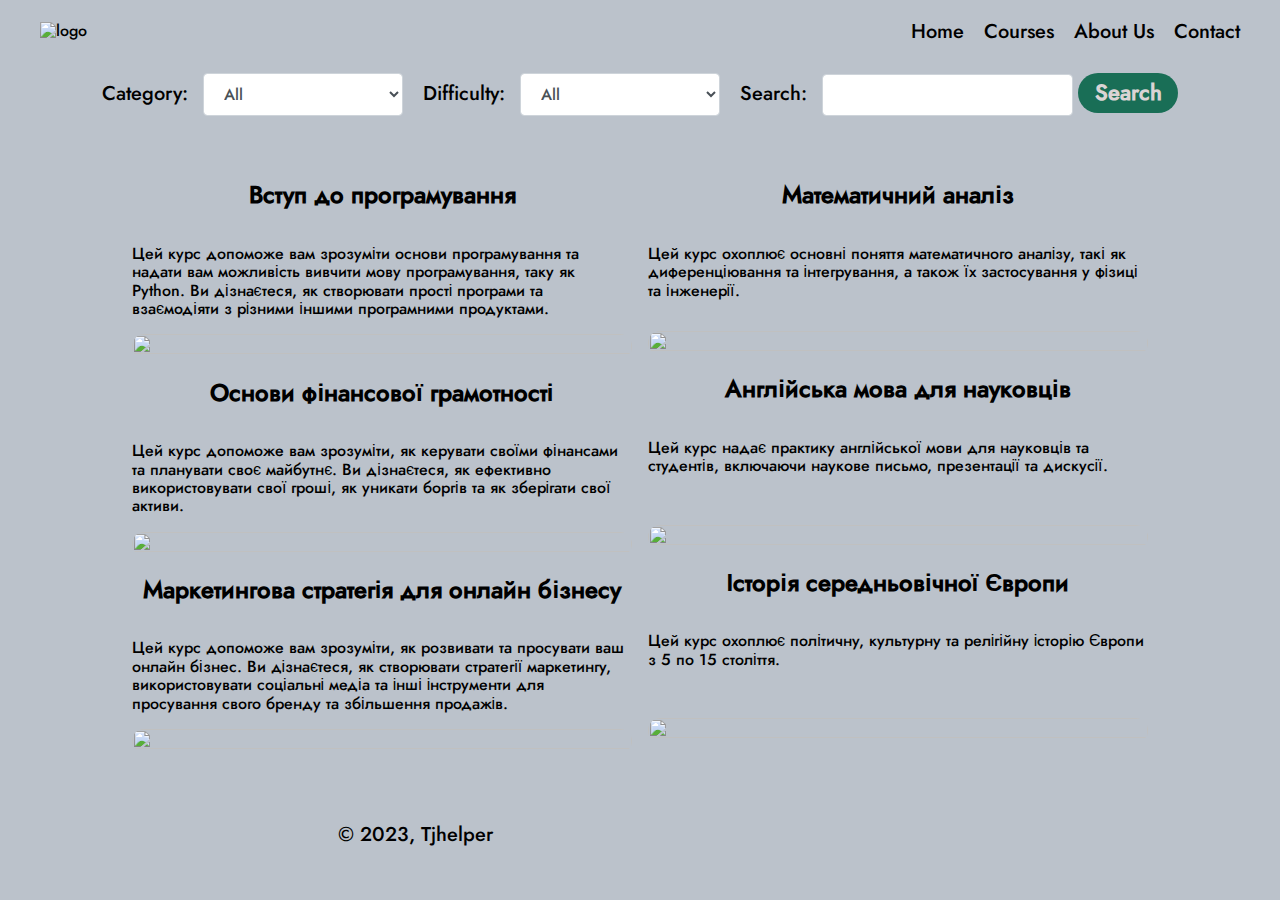
==== app/catalog.html @ d2eb564d "first commit" ====
<!DOCTYPE html>
<html lang="en" class="page">

<head>
  <meta charset="UTF-8">
  <meta name="viewport" content="width=device-width, initial-scale=1.0">
  <link rel="shortcut icon" href="favicon.ico" type="image/x-icon">
  <meta http-equiv="X-UA-Compatible" content="ie=edge">
  <meta name="theme-color" content="#111111">
  <title>EduSite</title>
  <link rel="stylesheet" href="css/vendor.css">
  <link rel="stylesheet" href="css/main.css">
  <script defer src="js/main.js"></script>
</head>

<body class="page__body">
  <div class="site-container">
    <header class="header">
  <div class="container header__container">
      <div class="header__logo">
          <img src="../img/logo.png" alt="logo">
      </div>
      <nav class="nav header__nav">
        <ul class="nav__list">
          <li class="nav__item">
            <a href="index.html" class="main-link nav__link">Home</a>
          </li>
          <li class="nav__item">
            <a href="catalog.html" class="main-link nav__link">Courses</a>
          </li>
          <li class="nav__item">
            <a href="index.html#about" class="main-link nav__link">About Us</a>
          </li>
          <li class="nav__item">
            <a href="#contact" class="main-link nav__link">Contact</a>
          </li>
        </ul>
        <ul class="menu--active" data-menu>
          <li class="nav__item">
            <a href="index.html" class="main-link nav__link">Home</a>
          </li>
          <li class="nav__item">
            <a href="catalog.html" class="main-link nav__link">Courses</a>
          </li>
          <li class="nav__item">
            <a href="index.html#about" class="main-link nav__link">About Us</a>
          </li>
          <li class="nav__item">
            <a href="#contact" class="main-link nav__link">Contact</a>
          </li>
        </ul>
        <button class="burger" aria-label="Открыть меню" aria-expanded="false"  data-burger>
          <span class="burger__line"></span>
        </button>
      </nav>
  </div>
</header>

    <main class="main">
      <section class="courses">
    <div class="container courses__container">
        <div class="courses-filters">
            <div class="filter">
                <label for="category">Category:</label>
                <select id="category" name="category">
                  <option value="all">All</option>
                  <option value="Program">Program</option>
                  <option value="Math">Mathematics</option>
                  <option value="History">History</option>
                  <option value="Finance">Finance</option>
                  <option value="Engl">English</option>
                </select>
              </div>
              <div class="filter">
                <label for="difficulty">Difficulty:</label>
                <select id="difficulty" name="difficulty">
                  <option value="all">All</option>
                  <option value="Beginner">Beginner</option>
                  <option value="Intermediate">Intermediate</option>
                  <option value="Advanced">Advanced</option>
                </select>
              </div>
              <div class="filter">
                <label for="search">Search:</label>
                <input type="text" id="search" name="search">
                <button id="searchBtn" class="btn-reset filter__btn" type="submit">Search</button>
              </div>
        </div>
        <div class="courses__item">
            <ul id="courses__item-list">
            </ul>
          </div>

    </div>
</section>
    </main>
    <footer id="contact" class="footer">
  <div class="container footer__container">
    <div class="footer__content">
      <p class="footer__text">© 2023, Tjhelper</p>
    </div>
    <div class="footer__social">
      <ul class="footer__social-icon icon-content">
        <li class="icon-content__item">
          <a href="#" class="icon-content__item-link icon-content__item-link--fb"></a>
        </li>
        <li class="icon-content__item">
          <a href="#" class="icon-content__item-link icon-content__item-link--vb"></a>
        </li>
        <li class="icon-content__item">
          <a href="#" class="icon-content__item-link icon-content__item-link--tl"></a>
        </li>
      </ul>
    </div>
  </div>
</footer>

  </div>
</body>

</html>
---- app/css/main.css ----
@charset "UTF-8";
:root {
  --font-family: "Jost", sans-serif;
  --content-width: 1170px;
  --container-offset: 15px;
  --container-width: calc(var(--content-width) + (var(--container-offset) * 2));
  --light-color: #dad4d4;
  --color-green: #196e56;
}

/* stylelint-disable */ /* stylelint-disable */ /* stylelint-disable */
.custom-checkbox__field:checked + .custom-checkbox__content::after {
  opacity: 1;
}

.custom-checkbox__field:focus + .custom-checkbox__content::before {
  outline: 2px solid #f00;
  outline-offset: 2px;
}

.custom-checkbox__field:disabled + .custom-checkbox__content {
  opacity: 0.4;
  pointer-events: none;
}

/* stylelint-disable */ /* stylelint-disable */ /* stylelint-disable value-keyword-case */
@font-face {
  font-family: "Jost";
  src: url("../fonts/Jost-Bold.woff2") format("woff2");
  font-weight: 400;
  font-display: swap;
  font-style: normal;
}
@font-face {
  font-family: "Jost";
  src: url("../fonts/Jost-Medium.woff2") format("woff2");
  font-weight: 400;
  font-display: swap;
  font-style: normal;
}
html {
  -webkit-box-sizing: border-box;
  box-sizing: border-box;
}

*,
*::before,
*::after {
  -webkit-box-sizing: inherit;
  box-sizing: inherit;
}

.page {
  height: 100%;
  font-family: var(--font-family, sans-serif);
  -webkit-text-size-adjust: 100%;
}

.page__body {
  margin: 0;
  padding: 0;
  font-size: 16px;
  background-color: #BBC2CB;
}

img {
  height: auto;
  max-width: 100%;
  -o-object-fit: cover;
  object-fit: cover;
}

ul {
  list-style: none;
  margin: 0;
  padding: 0;
}

a {
  text-decoration: none;
  color: inherit;
}

.site-container {
  overflow: hidden;
}

.is-hidden {
  display: none !important; /* stylelint-disable-line declaration-no-important */
}

.btn-reset {
  border: none;
  padding: 0;
  background-color: transparent;
  cursor: pointer;
}

.list-reset {
  list-style: none;
  margin: 0;
  padding: 0;
}

.input-reset {
  -webkit-appearance: none;
  -moz-appearance: none;
  appearance: none;
  border: none;
  border-radius: 0;
  background-color: #fff;
}
.input-reset::-webkit-search-decoration, .input-reset::-webkit-search-cancel-button, .input-reset::-webkit-search-results-button, .input-reset::-webkit-search-results-decoration {
  display: none;
}

.visually-hidden {
  position: absolute;
  overflow: hidden;
  margin: -1px;
  border: 0;
  padding: 0;
  width: 1px;
  height: 1px;
  clip: rect(0 0 0 0);
}

.container {
  margin: 0 auto;
  padding: 0 40px;
  max-width: 1400px;
}

.js-focus-visible :focus:not(.focus-visible) {
  outline: none;
}

.centered {
  text-align: center;
}

.dis-scroll {
  position: fixed;
  left: 0;
  top: 0;
  overflow: hidden;
  width: 100%;
  height: 100vh;
  -ms-scroll-chaining: none;
  overscroll-behavior: none;
}

.page--ios .dis-scroll {
  position: relative;
}

.main-link {
  position: relative;
  font-size: 15px;
  color: var(--dark-color);
}
.main-link::before {
  content: "";
  position: absolute;
  left: 0;
  bottom: -5px;
  width: 100%;
  height: 2px;
  background-color: currentColor;
  opacity: 0;
  -webkit-transition: opacity 0.15s;
  -o-transition: opacity 0.15s;
  transition: opacity 0.15s;
}
.main-link--white {
  color: var(--light-color);
}
.main-link:hover::before {
  opacity: 1;
  -webkit-transition: opacity 0.15s;
  -o-transition: opacity 0.15s;
  transition: opacity 0.15s;
}

.header__container {
  display: -webkit-box;
  display: -ms-flexbox;
  display: flex;
  -webkit-box-pack: justify;
  -ms-flex-pack: justify;
  justify-content: space-between;
  -webkit-box-align: center;
  -ms-flex-align: center;
  align-items: center;
  margin-top: 20px;
  margin-bottom: 30px;
}
.header__logo {
  display: block;
}
.header__logo img {
  max-width: 120px;
  max-height: 120px;
}
.header__nav {
  display: -webkit-box;
  display: -ms-flexbox;
  display: flex;
  -webkit-box-pack: justify;
  -ms-flex-pack: justify;
  justify-content: space-between;
}
.header .menu--active {
  display: none;
}
.header .burger {
  --burger-width: 30px;
  --burger-height: 30px;
  --burger-line-height: 2px;
  position: relative;
  border: none;
  padding: 0;
  width: var(--burger-width);
  height: var(--burger-height);
  color: #000;
  background-color: transparent;
  cursor: pointer;
}
.header .burger::before, .header .burger::after {
  content: "";
  position: absolute;
  left: 0;
  width: 100%;
  height: var(--burger-line-height);
  background-color: currentColor;
  -webkit-transition: top 0.3s ease-in-out, -webkit-transform 0.3s ease-in-out;
  transition: top 0.3s ease-in-out, -webkit-transform 0.3s ease-in-out;
  -o-transition: transform 0.3s ease-in-out, top 0.3s ease-in-out;
  transition: transform 0.3s ease-in-out, top 0.3s ease-in-out;
  transition: transform 0.3s ease-in-out, top 0.3s ease-in-out, -webkit-transform 0.3s ease-in-out;
}
.header .burger::before {
  top: 0;
}
.header .burger::after {
  top: calc(100% - var(--burger-line-height));
}
.header .burger__line {
  position: absolute;
  left: 0;
  top: 50%;
  width: 100%;
  height: var(--burger-line-height);
  background-color: currentColor;
  -webkit-transform: translateY(-50%);
  -ms-transform: translateY(-50%);
  transform: translateY(-50%);
  -webkit-transition: -webkit-transform 0.3s ease-in-out;
  transition: -webkit-transform 0.3s ease-in-out;
  -o-transition: transform 0.3s ease-in-out;
  transition: transform 0.3s ease-in-out;
  transition: transform 0.3s ease-in-out, -webkit-transform 0.3s ease-in-out;
}
.header .burger--active::before {
  top: 50%;
  -webkit-transform: rotate(45deg);
  -ms-transform: rotate(45deg);
  transform: rotate(45deg);
  -webkit-transition: top 0.3s ease-in-out, -webkit-transform 0.3s ease-in-out;
  transition: top 0.3s ease-in-out, -webkit-transform 0.3s ease-in-out;
  -o-transition: transform 0.3s ease-in-out, top 0.3s ease-in-out;
  transition: transform 0.3s ease-in-out, top 0.3s ease-in-out;
  transition: transform 0.3s ease-in-out, top 0.3s ease-in-out, -webkit-transform 0.3s ease-in-out;
}
.header .burger--active::after {
  top: 50%;
  -webkit-transform: rotate(-45deg);
  -ms-transform: rotate(-45deg);
  transform: rotate(-45deg);
  -webkit-transition: top 0.3s ease-in-out, -webkit-transform 0.3s ease-in-out;
  transition: top 0.3s ease-in-out, -webkit-transform 0.3s ease-in-out;
  -o-transition: transform 0.3s ease-in-out, top 0.3s ease-in-out;
  transition: transform 0.3s ease-in-out, top 0.3s ease-in-out;
  transition: transform 0.3s ease-in-out, top 0.3s ease-in-out, -webkit-transform 0.3s ease-in-out;
}
.header .burger--active .burger__line {
  -webkit-transform: scale(0);
  -ms-transform: scale(0);
  transform: scale(0);
  -webkit-transition: -webkit-transform 0.3s ease-in-out;
  transition: -webkit-transform 0.3s ease-in-out;
  -o-transition: transform 0.3s ease-in-out;
  transition: transform 0.3s ease-in-out;
  transition: transform 0.3s ease-in-out, -webkit-transform 0.3s ease-in-out;
}
.header .burger {
  display: none;
}
@media (max-width: 542px) {
  .header .burger {
    display: block;
  }
}

.nav__list {
  display: -webkit-box;
  display: -ms-flexbox;
  display: flex;
  -webkit-box-pack: justify;
  -ms-flex-pack: justify;
  justify-content: space-between;
  -webkit-box-align: center;
  -ms-flex-align: center;
  align-items: center;
}
@media (max-width: 542px) {
  .nav__list {
    display: none;
  }
}
.nav__item:not(:last-child) {
  margin-right: 20px;
}
.nav__link {
  font-weight: 500;
  font-size: 20px;
}

.hero__container {
  padding-bottom: 50px;
}
.hero__content {
  text-align: center;
}
.hero__descr {
  display: -webkit-box;
  display: -ms-flexbox;
  display: flex;
  -webkit-box-align: center;
  -ms-flex-align: center;
  align-items: center;
  -webkit-box-pack: justify;
  -ms-flex-pack: justify;
  justify-content: space-between;
  padding-bottom: 40px;
}
@media (max-width: 1130px) {
  .hero__descr {
    -webkit-box-orient: vertical;
    -webkit-box-direction: normal;
    -ms-flex-direction: column;
    flex-direction: column;
  }
}
.hero__descr img {
  max-width: 750px;
  max-height: 500px;
  border-radius: 22px;
}
@media (max-width: 788px) {
  .hero__descr img {
    max-width: 100%;
    max-height: 100%;
  }
}
.hero__descr-title {
  font-size: 22px;
  color: var(--color-green);
}
.hero__btn {
  width: 460px;
  height: 90px;
  font-size: 22px;
  font-weight: 700;
  color: var(--light-color);
  background-color: var(--color-green);
  border-radius: 45px;
}
@media (max-width: 542px) {
  .hero__btn {
    width: 100%;
  }
}
.hero__btn:hover {
  color: var(--color-green);
  background-color: var(--light-color);
}

.courses__container {
  display: -webkit-box;
  display: -ms-flexbox;
  display: flex;
  -webkit-box-orient: vertical;
  -webkit-box-direction: normal;
  -ms-flex-direction: column;
  flex-direction: column;
  -webkit-box-align: center;
  -ms-flex-align: center;
  align-items: center;
  padding-bottom: 50px;
}
.courses__item {
  padding-top: 40px;
  -webkit-columns: 2;
  -moz-columns: 2;
  columns: 2;
}
@media (max-width: 788px) {
  .courses__item {
    display: -webkit-box;
    display: -ms-flexbox;
    display: flex;
    -webkit-box-pack: center;
    -ms-flex-pack: center;
    justify-content: center;
  }
}
.courses__item-list {
  text-align: center;
}
.courses__item-list--list {
  display: -webkit-box;
  display: -ms-flexbox;
  display: flex;
  -webkit-box-orient: vertical;
  -webkit-box-direction: normal;
  -ms-flex-direction: column;
  flex-direction: column;
  -webkit-box-align: center;
  -ms-flex-align: center;
  align-items: center;
  max-width: 100%;
}
.courses__item-list--title {
  text-align: center;
  font-size: 24px;
}
.courses__item-list--description {
  max-width: 500px;
  min-height: 70px;
}
.courses__item-list--category {
  display: none;
}
.courses__item-list--difficulty {
  display: none;
}
.courses__item-list--image {
  display: block;
  height: 50%;
  width: 100%;
  border-radius: 24px;
  background-position: center;
  background-size: cover;
  background-repeat: no-repeat;
}

.courses-filters {
  display: -webkit-box;
  display: -ms-flexbox;
  display: flex;
  -webkit-box-align: center;
  -ms-flex-align: center;
  align-items: center;
  gap: 20px;
  /* Стилі для select елементів з фокусом */
}
@media (max-width: 1142px) {
  .courses-filters {
    -webkit-box-orient: vertical;
    -webkit-box-direction: normal;
    -ms-flex-direction: column;
    flex-direction: column;
  }
}
.courses-filters > div {
  margin-bottom: 5px;
}
.courses-filters label {
  display: inline-block;
  font-weight: 500;
  font-size: 20px;
  margin-right: 10px;
  margin-bottom: 10px;
}
.courses-filters select {
  min-width: 200px;
  padding: 0.5rem 2rem 0.5rem 1rem;
  font-size: 1rem;
  line-height: 1.5;
  color: #495057;
  background-color: #fff;
  background-clip: padding-box;
  border: 1px solid #ced4da;
  border-radius: 0.25rem;
  -webkit-transition: border-color 0.15s ease-in-out, -webkit-box-shadow 0.15s ease-in-out;
  transition: border-color 0.15s ease-in-out, -webkit-box-shadow 0.15s ease-in-out;
  -o-transition: border-color 0.15s ease-in-out, box-shadow 0.15s ease-in-out;
  transition: border-color 0.15s ease-in-out, box-shadow 0.15s ease-in-out;
  transition: border-color 0.15s ease-in-out, box-shadow 0.15s ease-in-out, -webkit-box-shadow 0.15s ease-in-out;
}
.courses-filters select:focus {
  border-color: #80bdff;
  -webkit-box-shadow: 0 0 0 0.2rem rgba(0, 123, 255, 0.25);
  box-shadow: 0 0 0 0.2rem rgba(0, 123, 255, 0.25);
}
.courses-filters input {
  min-width: 200px;
  padding: 0.5rem 2rem 0.5rem 1rem;
  font-size: 1rem;
  line-height: 1.5;
  color: #495057;
  background-color: #fff;
  background-clip: padding-box;
  outline: none;
  border: 1px solid #ced4da;
  border-radius: 0.25rem;
  -webkit-transition: border-color 0.15s ease-in-out, -webkit-box-shadow 0.15s ease-in-out;
  transition: border-color 0.15s ease-in-out, -webkit-box-shadow 0.15s ease-in-out;
  -o-transition: border-color 0.15s ease-in-out, box-shadow 0.15s ease-in-out;
  transition: border-color 0.15s ease-in-out, box-shadow 0.15s ease-in-out;
  transition: border-color 0.15s ease-in-out, box-shadow 0.15s ease-in-out, -webkit-box-shadow 0.15s ease-in-out;
}
.courses-filters input:focus {
  border-color: #80bdff;
  -webkit-box-shadow: 0 0 0 0.2rem rgba(0, 123, 255, 0.25);
  box-shadow: 0 0 0 0.2rem rgba(0, 123, 255, 0.25);
}
.courses-filters .filter__btn {
  width: 100px;
  height: 40px;
  font-size: 22px;
  font-weight: 700;
  color: var(--light-color);
  background-color: var(--color-green);
  border-radius: 45px;
}
@media (max-width: 1142px) {
  .courses-filters .filter__btn {
    display: -webkit-box;
    display: -ms-flexbox;
    display: flex;
    -webkit-box-align: center;
    -ms-flex-align: center;
    align-items: center;
    margin-top: 20px;
    width: 70px;
  }
}
.courses-filters .filter__btn:hover {
  color: var(--color-green);
  background-color: var(--light-color);
}

.footer__container {
  display: -webkit-box;
  display: -ms-flexbox;
  display: flex;
  -webkit-box-align: center;
  -ms-flex-align: center;
  align-items: center;
  -webkit-box-pack: space-evenly;
  -ms-flex-pack: space-evenly;
  justify-content: space-evenly;
}
@media (max-width: 542px) {
  .footer__container {
    -webkit-box-orient: vertical;
    -webkit-box-direction: normal;
    -ms-flex-direction: column;
    flex-direction: column;
  }
}
.footer__text {
  font-weight: 500;
  font-size: 20px;
}

.icon-content {
  display: -webkit-box;
  display: -ms-flexbox;
  display: flex;
  -webkit-box-align: center;
  -ms-flex-align: center;
  align-items: center;
}
.icon-content__item-link {
  display: block;
  width: 30px;
  height: 30px;
  margin-right: 20px;
  background-position: center;
  background-size: cover;
  background-repeat: no-repeat;
}
.icon-content__item-link--fb {
  background-image: url("../../img/facebook.png");
}
.icon-content__item-link--vb {
  background-image: url("../../img/whatsapp.png");
}
.icon-content__item-link--tl {
  background-image: url("../../img/telegram.png");
}
/*# sourceMappingURL=main.css.map */
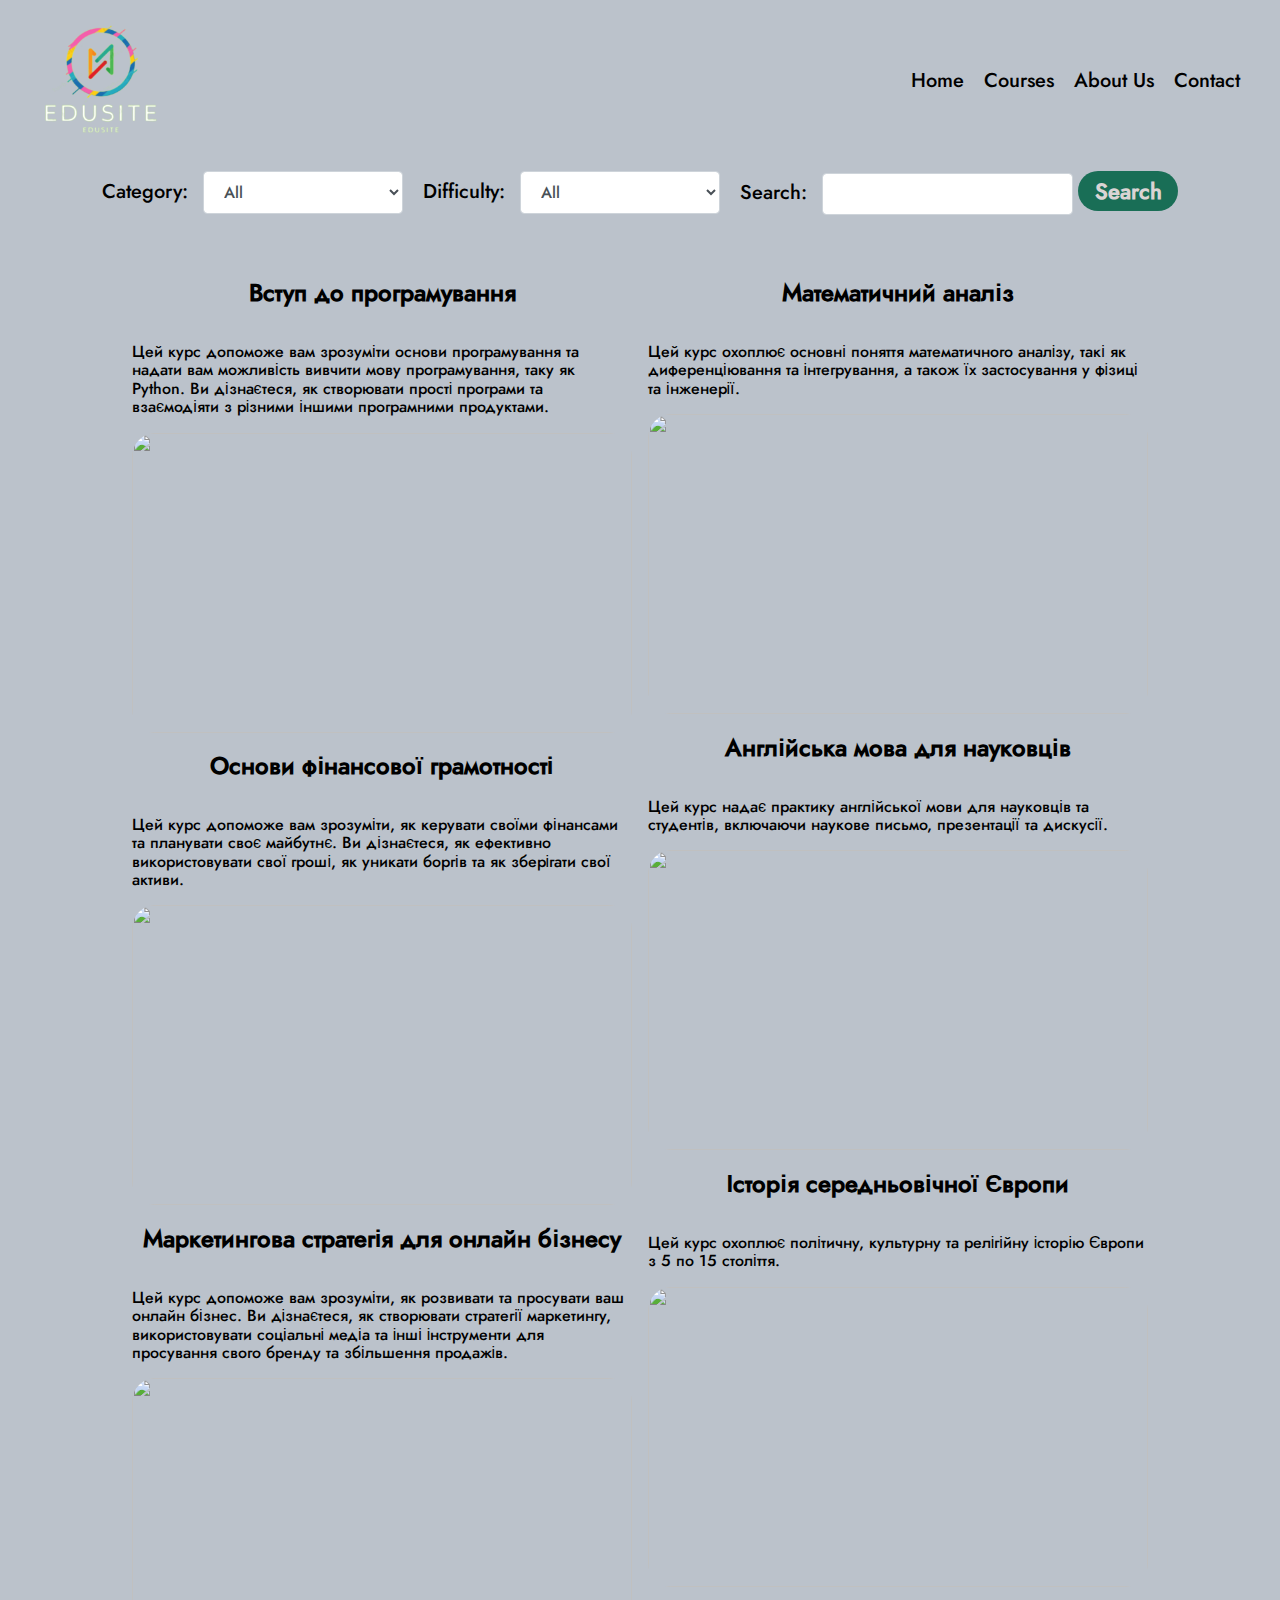
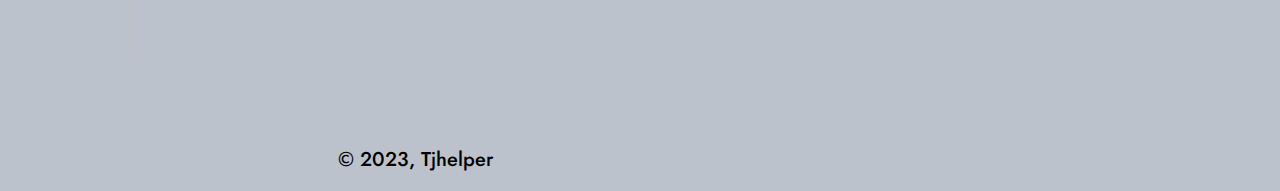
==== commit dda04ac4: "fix image" ====
--- a/app/catalog.html
+++ b/app/catalog.html
@@ -18,7 +18,7 @@
     <header class="header">
   <div class="container header__container">
       <div class="header__logo">
-          <img src="../img/logo.png" alt="logo">
+          <img src="img/logo.png" alt="logo">
       </div>
       <nav class="nav header__nav">
         <ul class="nav__list">
--- a/app/css/main.css
+++ b/app/css/main.css
@@ -429,7 +429,8 @@
   -webkit-box-align: center;
   -ms-flex-align: center;
   align-items: center;
-  max-width: 100%;
+  width: 100%;
+  height: 17%;
 }
 .courses__item-list--title {
   text-align: center;
@@ -437,7 +438,6 @@
 }
 .courses__item-list--description {
   max-width: 500px;
-  min-height: 70px;
 }
 .courses__item-list--category {
   display: none;
@@ -447,8 +447,8 @@
 }
 .courses__item-list--image {
   display: block;
-  height: 50%;
   width: 100%;
+  height: 300px;
   border-radius: 24px;
   background-position: center;
   background-size: cover;
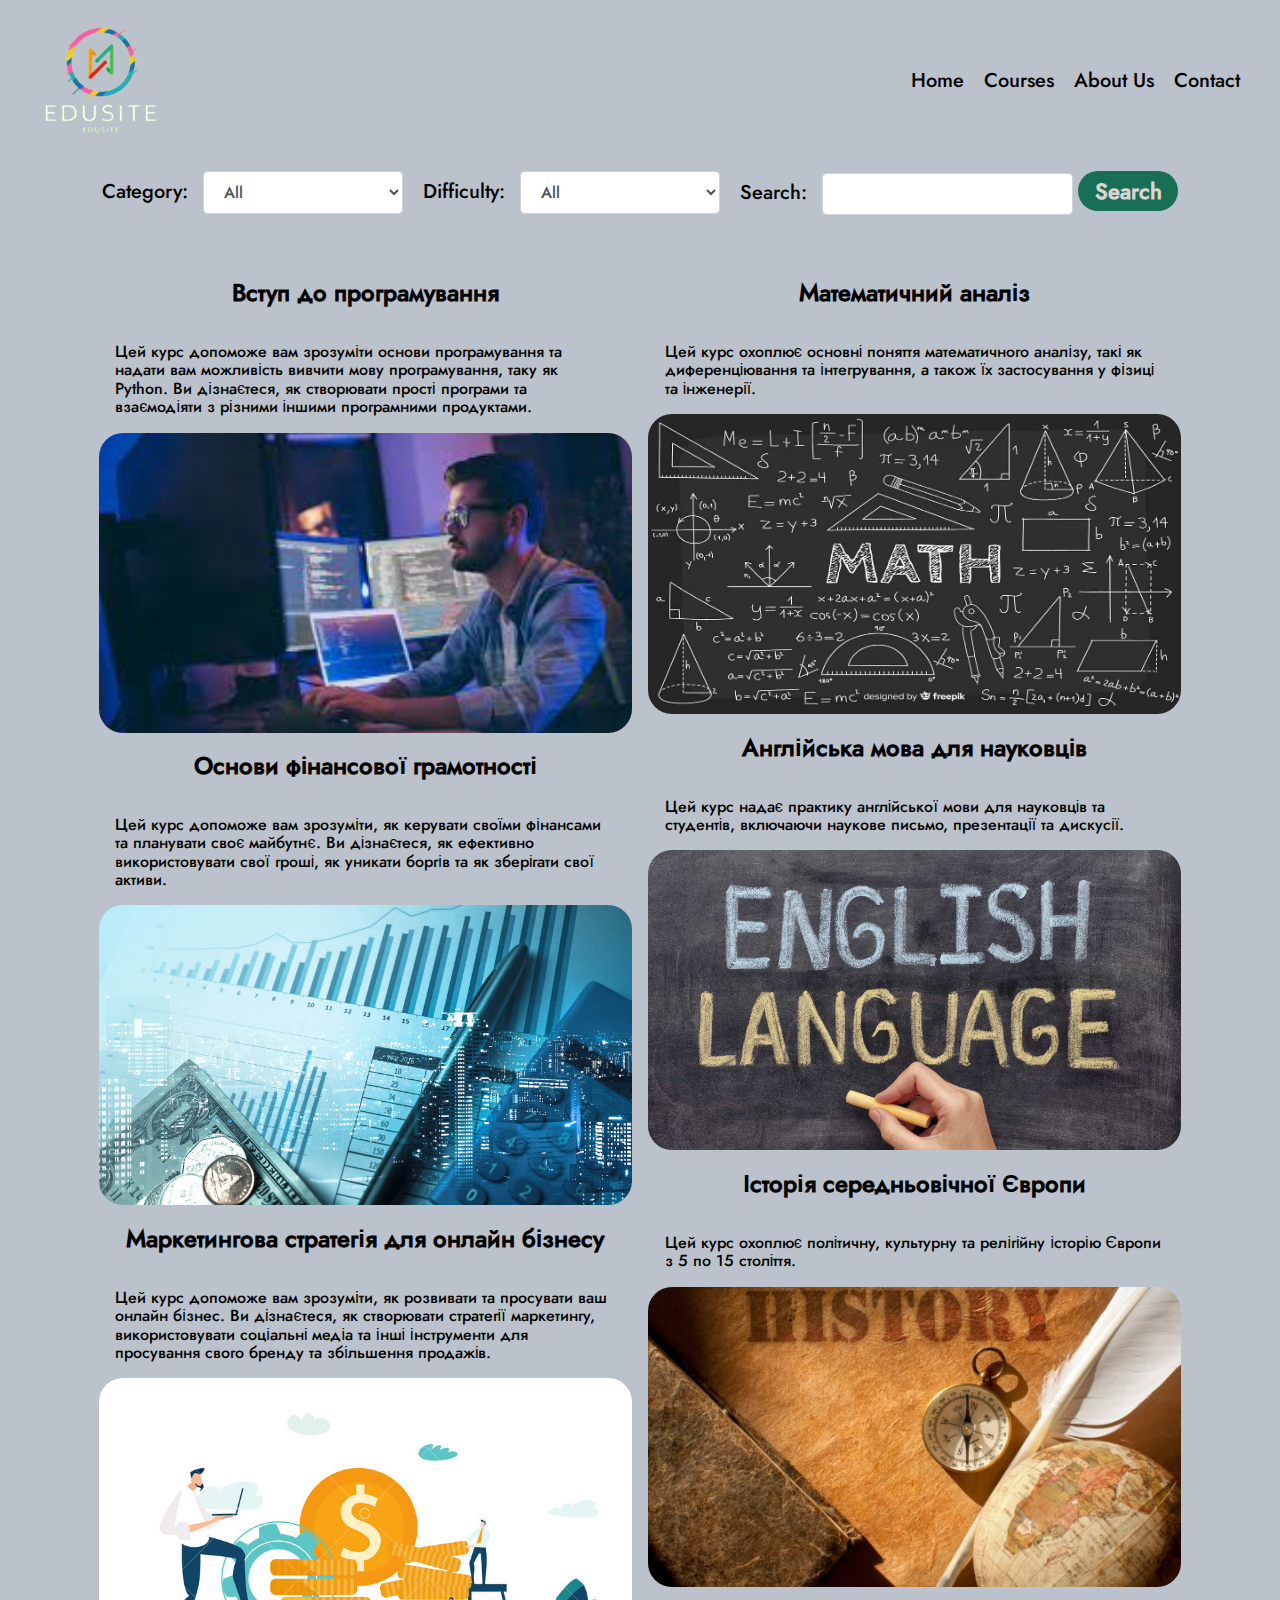
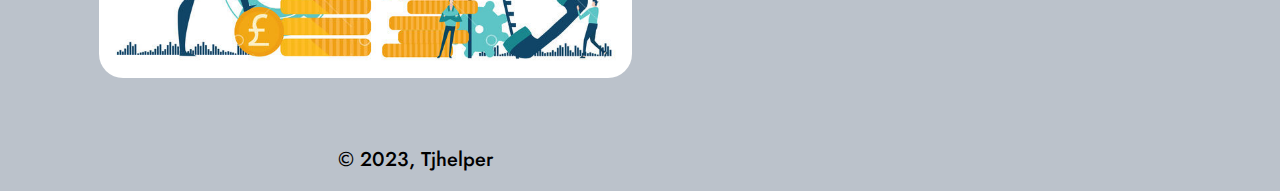
==== commit 9737096c: "fixed image from js" ====
--- a/app/catalog.html
+++ b/app/catalog.html
@@ -94,7 +94,7 @@
     </div>
 </section>
     </main>
-    <footer id="contact" class="footer">
+    <footer class="footer">
   <div class="container footer__container">
     <div class="footer__content">
       <p class="footer__text">© 2023, Tjhelper</p>
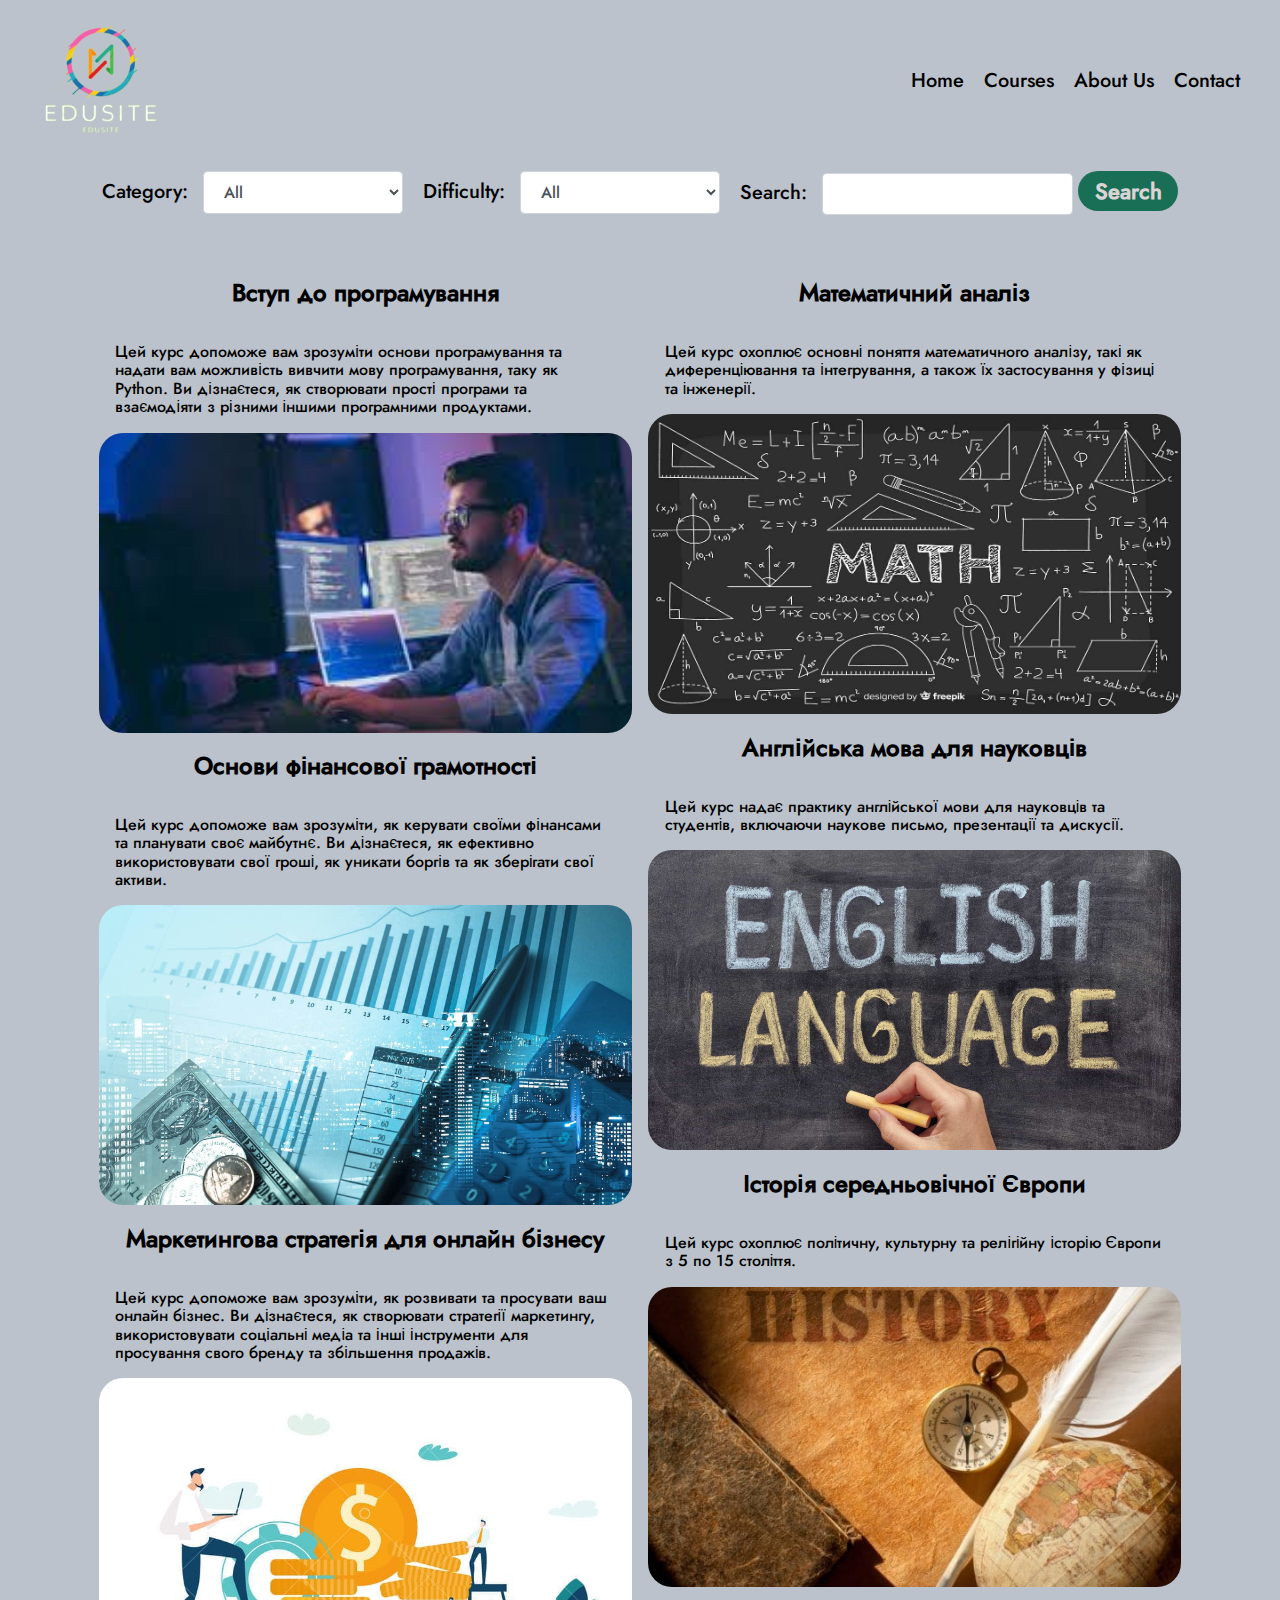
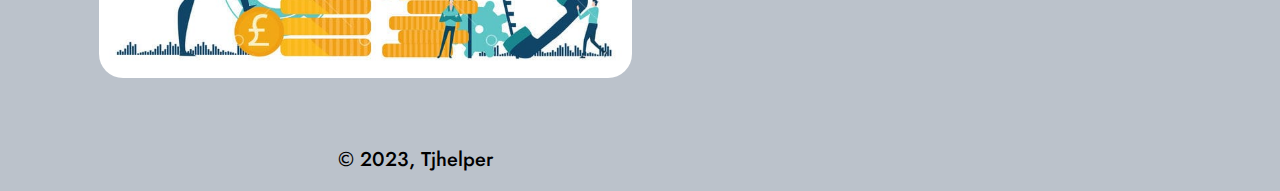
==== commit efc02699: "fixed img from social" ====
--- a/app/catalog.html
+++ b/app/catalog.html
@@ -1,121 +1 @@
-<!DOCTYPE html>
-<html lang="en" class="page">
-
-<head>
-  <meta charset="UTF-8">
-  <meta name="viewport" content="width=device-width, initial-scale=1.0">
-  <link rel="shortcut icon" href="favicon.ico" type="image/x-icon">
-  <meta http-equiv="X-UA-Compatible" content="ie=edge">
-  <meta name="theme-color" content="#111111">
-  <title>EduSite</title>
-  <link rel="stylesheet" href="css/vendor.css">
-  <link rel="stylesheet" href="css/main.css">
-  <script defer src="js/main.js"></script>
-</head>
-
-<body class="page__body">
-  <div class="site-container">
-    <header class="header">
-  <div class="container header__container">
-      <div class="header__logo">
-          <img src="img/logo.png" alt="logo">
-      </div>
-      <nav class="nav header__nav">
-        <ul class="nav__list">
-          <li class="nav__item">
-            <a href="index.html" class="main-link nav__link">Home</a>
-          </li>
-          <li class="nav__item">
-            <a href="catalog.html" class="main-link nav__link">Courses</a>
-          </li>
-          <li class="nav__item">
-            <a href="index.html#about" class="main-link nav__link">About Us</a>
-          </li>
-          <li class="nav__item">
-            <a href="#contact" class="main-link nav__link">Contact</a>
-          </li>
-        </ul>
-        <ul class="menu--active" data-menu>
-          <li class="nav__item">
-            <a href="index.html" class="main-link nav__link">Home</a>
-          </li>
-          <li class="nav__item">
-            <a href="catalog.html" class="main-link nav__link">Courses</a>
-          </li>
-          <li class="nav__item">
-            <a href="index.html#about" class="main-link nav__link">About Us</a>
-          </li>
-          <li class="nav__item">
-            <a href="#contact" class="main-link nav__link">Contact</a>
-          </li>
-        </ul>
-        <button class="burger" aria-label="Открыть меню" aria-expanded="false"  data-burger>
-          <span class="burger__line"></span>
-        </button>
-      </nav>
-  </div>
-</header>
-
-    <main class="main">
-      <section class="courses">
-    <div class="container courses__container">
-        <div class="courses-filters">
-            <div class="filter">
-                <label for="category">Category:</label>
-                <select id="category" name="category">
-                  <option value="all">All</option>
-                  <option value="Program">Program</option>
-                  <option value="Math">Mathematics</option>
-                  <option value="History">History</option>
-                  <option value="Finance">Finance</option>
-                  <option value="Engl">English</option>
-                </select>
-              </div>
-              <div class="filter">
-                <label for="difficulty">Difficulty:</label>
-                <select id="difficulty" name="difficulty">
-                  <option value="all">All</option>
-                  <option value="Beginner">Beginner</option>
-                  <option value="Intermediate">Intermediate</option>
-                  <option value="Advanced">Advanced</option>
-                </select>
-              </div>
-              <div class="filter">
-                <label for="search">Search:</label>
-                <input type="text" id="search" name="search">
-                <button id="searchBtn" class="btn-reset filter__btn" type="submit">Search</button>
-              </div>
-        </div>
-        <div class="courses__item">
-            <ul id="courses__item-list">
-            </ul>
-          </div>
-
-    </div>
-</section>
-    </main>
-    <footer class="footer">
-  <div class="container footer__container">
-    <div class="footer__content">
-      <p class="footer__text">© 2023, Tjhelper</p>
-    </div>
-    <div class="footer__social">
-      <ul class="footer__social-icon icon-content">
-        <li class="icon-content__item">
-          <a href="#" class="icon-content__item-link icon-content__item-link--fb"></a>
-        </li>
-        <li class="icon-content__item">
-          <a href="#" class="icon-content__item-link icon-content__item-link--vb"></a>
-        </li>
-        <li class="icon-content__item">
-          <a href="#" class="icon-content__item-link icon-content__item-link--tl"></a>
-        </li>
-      </ul>
-    </div>
-  </div>
-</footer>
-
-  </div>
-</body>
-
-</html>+<!DOCTYPE html><html lang="en" class="page"><head><meta charset="UTF-8"><meta name="viewport" content="width=device-width,initial-scale=1"><link rel="shortcut icon" href="favicon.ico" type="image/x-icon"><meta http-equiv="X-UA-Compatible" content="ie=edge"><meta name="theme-color" content="#111111"><title>EduSite</title><link rel="stylesheet" href="css/vendor.css"><link rel="stylesheet" href="css/main.css"><script defer="defer" src="js/main.js"></script></head><body class="page__body"><div class="site-container"><header class="header"><div class="container header__container"><div class="header__logo"><img src="img/logo.png" alt="logo"></div><nav class="nav header__nav"><ul class="nav__list"><li class="nav__item"><a href="index.html" class="main-link nav__link">Home</a></li><li class="nav__item"><a href="catalog.html" class="main-link nav__link">Courses</a></li><li class="nav__item"><a href="index.html#about" class="main-link nav__link">About Us</a></li><li class="nav__item"><a href="#contact" class="main-link nav__link">Contact</a></li></ul><ul class="menu--active" data-menu><li class="nav__item"><a href="index.html" class="main-link nav__link">Home</a></li><li class="nav__item"><a href="catalog.html" class="main-link nav__link">Courses</a></li><li class="nav__item"><a href="index.html#about" class="main-link nav__link">About Us</a></li><li class="nav__item"><a href="#contact" class="main-link nav__link">Contact</a></li></ul><button class="burger" aria-label="Открыть меню" aria-expanded="false" data-burger><span class="burger__line"></span></button></nav></div></header><main class="main"><section class="courses"><div class="container courses__container"><div class="courses-filters"><div class="filter"><label for="category">Category:</label> <select id="category" name="category"><option value="all">All</option><option value="Program">Program</option><option value="Math">Mathematics</option><option value="History">History</option><option value="Finance">Finance</option><option value="Engl">English</option></select></div><div class="filter"><label for="difficulty">Difficulty:</label> <select id="difficulty" name="difficulty"><option value="all">All</option><option value="Beginner">Beginner</option><option value="Intermediate">Intermediate</option><option value="Advanced">Advanced</option></select></div><div class="filter"><label for="search">Search:</label> <input type="text" id="search" name="search"> <button id="searchBtn" class="btn-reset filter__btn" type="submit">Search</button></div></div><div class="courses__item"><ul id="courses__item-list"></ul></div></div></section></main><footer class="footer"><div class="container footer__container"><div class="footer__content"><p class="footer__text">© 2023, Tjhelper</p></div><div class="footer__social"><ul class="footer__social-icon icon-content"><li class="icon-content__item"><a href="#" class="icon-content__item-link icon-content__item-link--fb"></a></li><li class="icon-content__item"><a href="#" class="icon-content__item-link icon-content__item-link--vb"></a></li><li class="icon-content__item"><a href="#" class="icon-content__item-link icon-content__item-link--tl"></a></li></ul></div></div></footer></div></body></html>--- a/app/css/main.css
+++ b/app/css/main.css
@@ -1,605 +1 @@
-@charset "UTF-8";
-:root {
-  --font-family: "Jost", sans-serif;
-  --content-width: 1170px;
-  --container-offset: 15px;
-  --container-width: calc(var(--content-width) + (var(--container-offset) * 2));
-  --light-color: #dad4d4;
-  --color-green: #196e56;
-}
-
-/* stylelint-disable */ /* stylelint-disable */ /* stylelint-disable */
-.custom-checkbox__field:checked + .custom-checkbox__content::after {
-  opacity: 1;
-}
-
-.custom-checkbox__field:focus + .custom-checkbox__content::before {
-  outline: 2px solid #f00;
-  outline-offset: 2px;
-}
-
-.custom-checkbox__field:disabled + .custom-checkbox__content {
-  opacity: 0.4;
-  pointer-events: none;
-}
-
-/* stylelint-disable */ /* stylelint-disable */ /* stylelint-disable value-keyword-case */
-@font-face {
-  font-family: "Jost";
-  src: url("../fonts/Jost-Bold.woff2") format("woff2");
-  font-weight: 400;
-  font-display: swap;
-  font-style: normal;
-}
-@font-face {
-  font-family: "Jost";
-  src: url("../fonts/Jost-Medium.woff2") format("woff2");
-  font-weight: 400;
-  font-display: swap;
-  font-style: normal;
-}
-html {
-  -webkit-box-sizing: border-box;
-  box-sizing: border-box;
-}
-
-*,
-*::before,
-*::after {
-  -webkit-box-sizing: inherit;
-  box-sizing: inherit;
-}
-
-.page {
-  height: 100%;
-  font-family: var(--font-family, sans-serif);
-  -webkit-text-size-adjust: 100%;
-}
-
-.page__body {
-  margin: 0;
-  padding: 0;
-  font-size: 16px;
-  background-color: #BBC2CB;
-}
-
-img {
-  height: auto;
-  max-width: 100%;
-  -o-object-fit: cover;
-  object-fit: cover;
-}
-
-ul {
-  list-style: none;
-  margin: 0;
-  padding: 0;
-}
-
-a {
-  text-decoration: none;
-  color: inherit;
-}
-
-.site-container {
-  overflow: hidden;
-}
-
-.is-hidden {
-  display: none !important; /* stylelint-disable-line declaration-no-important */
-}
-
-.btn-reset {
-  border: none;
-  padding: 0;
-  background-color: transparent;
-  cursor: pointer;
-}
-
-.list-reset {
-  list-style: none;
-  margin: 0;
-  padding: 0;
-}
-
-.input-reset {
-  -webkit-appearance: none;
-  -moz-appearance: none;
-  appearance: none;
-  border: none;
-  border-radius: 0;
-  background-color: #fff;
-}
-.input-reset::-webkit-search-decoration, .input-reset::-webkit-search-cancel-button, .input-reset::-webkit-search-results-button, .input-reset::-webkit-search-results-decoration {
-  display: none;
-}
-
-.visually-hidden {
-  position: absolute;
-  overflow: hidden;
-  margin: -1px;
-  border: 0;
-  padding: 0;
-  width: 1px;
-  height: 1px;
-  clip: rect(0 0 0 0);
-}
-
-.container {
-  margin: 0 auto;
-  padding: 0 40px;
-  max-width: 1400px;
-}
-
-.js-focus-visible :focus:not(.focus-visible) {
-  outline: none;
-}
-
-.centered {
-  text-align: center;
-}
-
-.dis-scroll {
-  position: fixed;
-  left: 0;
-  top: 0;
-  overflow: hidden;
-  width: 100%;
-  height: 100vh;
-  -ms-scroll-chaining: none;
-  overscroll-behavior: none;
-}
-
-.page--ios .dis-scroll {
-  position: relative;
-}
-
-.main-link {
-  position: relative;
-  font-size: 15px;
-  color: var(--dark-color);
-}
-.main-link::before {
-  content: "";
-  position: absolute;
-  left: 0;
-  bottom: -5px;
-  width: 100%;
-  height: 2px;
-  background-color: currentColor;
-  opacity: 0;
-  -webkit-transition: opacity 0.15s;
-  -o-transition: opacity 0.15s;
-  transition: opacity 0.15s;
-}
-.main-link--white {
-  color: var(--light-color);
-}
-.main-link:hover::before {
-  opacity: 1;
-  -webkit-transition: opacity 0.15s;
-  -o-transition: opacity 0.15s;
-  transition: opacity 0.15s;
-}
-
-.header__container {
-  display: -webkit-box;
-  display: -ms-flexbox;
-  display: flex;
-  -webkit-box-pack: justify;
-  -ms-flex-pack: justify;
-  justify-content: space-between;
-  -webkit-box-align: center;
-  -ms-flex-align: center;
-  align-items: center;
-  margin-top: 20px;
-  margin-bottom: 30px;
-}
-.header__logo {
-  display: block;
-}
-.header__logo img {
-  max-width: 120px;
-  max-height: 120px;
-}
-.header__nav {
-  display: -webkit-box;
-  display: -ms-flexbox;
-  display: flex;
-  -webkit-box-pack: justify;
-  -ms-flex-pack: justify;
-  justify-content: space-between;
-}
-.header .menu--active {
-  display: none;
-}
-.header .burger {
-  --burger-width: 30px;
-  --burger-height: 30px;
-  --burger-line-height: 2px;
-  position: relative;
-  border: none;
-  padding: 0;
-  width: var(--burger-width);
-  height: var(--burger-height);
-  color: #000;
-  background-color: transparent;
-  cursor: pointer;
-}
-.header .burger::before, .header .burger::after {
-  content: "";
-  position: absolute;
-  left: 0;
-  width: 100%;
-  height: var(--burger-line-height);
-  background-color: currentColor;
-  -webkit-transition: top 0.3s ease-in-out, -webkit-transform 0.3s ease-in-out;
-  transition: top 0.3s ease-in-out, -webkit-transform 0.3s ease-in-out;
-  -o-transition: transform 0.3s ease-in-out, top 0.3s ease-in-out;
-  transition: transform 0.3s ease-in-out, top 0.3s ease-in-out;
-  transition: transform 0.3s ease-in-out, top 0.3s ease-in-out, -webkit-transform 0.3s ease-in-out;
-}
-.header .burger::before {
-  top: 0;
-}
-.header .burger::after {
-  top: calc(100% - var(--burger-line-height));
-}
-.header .burger__line {
-  position: absolute;
-  left: 0;
-  top: 50%;
-  width: 100%;
-  height: var(--burger-line-height);
-  background-color: currentColor;
-  -webkit-transform: translateY(-50%);
-  -ms-transform: translateY(-50%);
-  transform: translateY(-50%);
-  -webkit-transition: -webkit-transform 0.3s ease-in-out;
-  transition: -webkit-transform 0.3s ease-in-out;
-  -o-transition: transform 0.3s ease-in-out;
-  transition: transform 0.3s ease-in-out;
-  transition: transform 0.3s ease-in-out, -webkit-transform 0.3s ease-in-out;
-}
-.header .burger--active::before {
-  top: 50%;
-  -webkit-transform: rotate(45deg);
-  -ms-transform: rotate(45deg);
-  transform: rotate(45deg);
-  -webkit-transition: top 0.3s ease-in-out, -webkit-transform 0.3s ease-in-out;
-  transition: top 0.3s ease-in-out, -webkit-transform 0.3s ease-in-out;
-  -o-transition: transform 0.3s ease-in-out, top 0.3s ease-in-out;
-  transition: transform 0.3s ease-in-out, top 0.3s ease-in-out;
-  transition: transform 0.3s ease-in-out, top 0.3s ease-in-out, -webkit-transform 0.3s ease-in-out;
-}
-.header .burger--active::after {
-  top: 50%;
-  -webkit-transform: rotate(-45deg);
-  -ms-transform: rotate(-45deg);
-  transform: rotate(-45deg);
-  -webkit-transition: top 0.3s ease-in-out, -webkit-transform 0.3s ease-in-out;
-  transition: top 0.3s ease-in-out, -webkit-transform 0.3s ease-in-out;
-  -o-transition: transform 0.3s ease-in-out, top 0.3s ease-in-out;
-  transition: transform 0.3s ease-in-out, top 0.3s ease-in-out;
-  transition: transform 0.3s ease-in-out, top 0.3s ease-in-out, -webkit-transform 0.3s ease-in-out;
-}
-.header .burger--active .burger__line {
-  -webkit-transform: scale(0);
-  -ms-transform: scale(0);
-  transform: scale(0);
-  -webkit-transition: -webkit-transform 0.3s ease-in-out;
-  transition: -webkit-transform 0.3s ease-in-out;
-  -o-transition: transform 0.3s ease-in-out;
-  transition: transform 0.3s ease-in-out;
-  transition: transform 0.3s ease-in-out, -webkit-transform 0.3s ease-in-out;
-}
-.header .burger {
-  display: none;
-}
-@media (max-width: 542px) {
-  .header .burger {
-    display: block;
-  }
-}
-
-.nav__list {
-  display: -webkit-box;
-  display: -ms-flexbox;
-  display: flex;
-  -webkit-box-pack: justify;
-  -ms-flex-pack: justify;
-  justify-content: space-between;
-  -webkit-box-align: center;
-  -ms-flex-align: center;
-  align-items: center;
-}
-@media (max-width: 542px) {
-  .nav__list {
-    display: none;
-  }
-}
-.nav__item:not(:last-child) {
-  margin-right: 20px;
-}
-.nav__link {
-  font-weight: 500;
-  font-size: 20px;
-}
-
-.hero__container {
-  padding-bottom: 50px;
-}
-.hero__content {
-  text-align: center;
-}
-.hero__descr {
-  display: -webkit-box;
-  display: -ms-flexbox;
-  display: flex;
-  -webkit-box-align: center;
-  -ms-flex-align: center;
-  align-items: center;
-  -webkit-box-pack: justify;
-  -ms-flex-pack: justify;
-  justify-content: space-between;
-  padding-bottom: 40px;
-}
-@media (max-width: 1130px) {
-  .hero__descr {
-    -webkit-box-orient: vertical;
-    -webkit-box-direction: normal;
-    -ms-flex-direction: column;
-    flex-direction: column;
-  }
-}
-.hero__descr img {
-  max-width: 750px;
-  max-height: 500px;
-  border-radius: 22px;
-}
-@media (max-width: 788px) {
-  .hero__descr img {
-    max-width: 100%;
-    max-height: 100%;
-  }
-}
-.hero__descr-title {
-  font-size: 22px;
-  color: var(--color-green);
-}
-.hero__btn {
-  width: 460px;
-  height: 90px;
-  font-size: 22px;
-  font-weight: 700;
-  color: var(--light-color);
-  background-color: var(--color-green);
-  border-radius: 45px;
-}
-@media (max-width: 542px) {
-  .hero__btn {
-    width: 100%;
-  }
-}
-.hero__btn:hover {
-  color: var(--color-green);
-  background-color: var(--light-color);
-}
-
-.courses__container {
-  display: -webkit-box;
-  display: -ms-flexbox;
-  display: flex;
-  -webkit-box-orient: vertical;
-  -webkit-box-direction: normal;
-  -ms-flex-direction: column;
-  flex-direction: column;
-  -webkit-box-align: center;
-  -ms-flex-align: center;
-  align-items: center;
-  padding-bottom: 50px;
-}
-.courses__item {
-  padding-top: 40px;
-  -webkit-columns: 2;
-  -moz-columns: 2;
-  columns: 2;
-}
-@media (max-width: 788px) {
-  .courses__item {
-    display: -webkit-box;
-    display: -ms-flexbox;
-    display: flex;
-    -webkit-box-pack: center;
-    -ms-flex-pack: center;
-    justify-content: center;
-  }
-}
-.courses__item-list {
-  text-align: center;
-}
-.courses__item-list--list {
-  display: -webkit-box;
-  display: -ms-flexbox;
-  display: flex;
-  -webkit-box-orient: vertical;
-  -webkit-box-direction: normal;
-  -ms-flex-direction: column;
-  flex-direction: column;
-  -webkit-box-align: center;
-  -ms-flex-align: center;
-  align-items: center;
-  width: 100%;
-  height: 17%;
-}
-.courses__item-list--title {
-  text-align: center;
-  font-size: 24px;
-}
-.courses__item-list--description {
-  max-width: 500px;
-}
-.courses__item-list--category {
-  display: none;
-}
-.courses__item-list--difficulty {
-  display: none;
-}
-.courses__item-list--image {
-  display: block;
-  width: 100%;
-  height: 300px;
-  border-radius: 24px;
-  background-position: center;
-  background-size: cover;
-  background-repeat: no-repeat;
-}
-
-.courses-filters {
-  display: -webkit-box;
-  display: -ms-flexbox;
-  display: flex;
-  -webkit-box-align: center;
-  -ms-flex-align: center;
-  align-items: center;
-  gap: 20px;
-  /* Стилі для select елементів з фокусом */
-}
-@media (max-width: 1142px) {
-  .courses-filters {
-    -webkit-box-orient: vertical;
-    -webkit-box-direction: normal;
-    -ms-flex-direction: column;
-    flex-direction: column;
-  }
-}
-.courses-filters > div {
-  margin-bottom: 5px;
-}
-.courses-filters label {
-  display: inline-block;
-  font-weight: 500;
-  font-size: 20px;
-  margin-right: 10px;
-  margin-bottom: 10px;
-}
-.courses-filters select {
-  min-width: 200px;
-  padding: 0.5rem 2rem 0.5rem 1rem;
-  font-size: 1rem;
-  line-height: 1.5;
-  color: #495057;
-  background-color: #fff;
-  background-clip: padding-box;
-  border: 1px solid #ced4da;
-  border-radius: 0.25rem;
-  -webkit-transition: border-color 0.15s ease-in-out, -webkit-box-shadow 0.15s ease-in-out;
-  transition: border-color 0.15s ease-in-out, -webkit-box-shadow 0.15s ease-in-out;
-  -o-transition: border-color 0.15s ease-in-out, box-shadow 0.15s ease-in-out;
-  transition: border-color 0.15s ease-in-out, box-shadow 0.15s ease-in-out;
-  transition: border-color 0.15s ease-in-out, box-shadow 0.15s ease-in-out, -webkit-box-shadow 0.15s ease-in-out;
-}
-.courses-filters select:focus {
-  border-color: #80bdff;
-  -webkit-box-shadow: 0 0 0 0.2rem rgba(0, 123, 255, 0.25);
-  box-shadow: 0 0 0 0.2rem rgba(0, 123, 255, 0.25);
-}
-.courses-filters input {
-  min-width: 200px;
-  padding: 0.5rem 2rem 0.5rem 1rem;
-  font-size: 1rem;
-  line-height: 1.5;
-  color: #495057;
-  background-color: #fff;
-  background-clip: padding-box;
-  outline: none;
-  border: 1px solid #ced4da;
-  border-radius: 0.25rem;
-  -webkit-transition: border-color 0.15s ease-in-out, -webkit-box-shadow 0.15s ease-in-out;
-  transition: border-color 0.15s ease-in-out, -webkit-box-shadow 0.15s ease-in-out;
-  -o-transition: border-color 0.15s ease-in-out, box-shadow 0.15s ease-in-out;
-  transition: border-color 0.15s ease-in-out, box-shadow 0.15s ease-in-out;
-  transition: border-color 0.15s ease-in-out, box-shadow 0.15s ease-in-out, -webkit-box-shadow 0.15s ease-in-out;
-}
-.courses-filters input:focus {
-  border-color: #80bdff;
-  -webkit-box-shadow: 0 0 0 0.2rem rgba(0, 123, 255, 0.25);
-  box-shadow: 0 0 0 0.2rem rgba(0, 123, 255, 0.25);
-}
-.courses-filters .filter__btn {
-  width: 100px;
-  height: 40px;
-  font-size: 22px;
-  font-weight: 700;
-  color: var(--light-color);
-  background-color: var(--color-green);
-  border-radius: 45px;
-}
-@media (max-width: 1142px) {
-  .courses-filters .filter__btn {
-    display: -webkit-box;
-    display: -ms-flexbox;
-    display: flex;
-    -webkit-box-align: center;
-    -ms-flex-align: center;
-    align-items: center;
-    margin-top: 20px;
-    width: 70px;
-  }
-}
-.courses-filters .filter__btn:hover {
-  color: var(--color-green);
-  background-color: var(--light-color);
-}
-
-.footer__container {
-  display: -webkit-box;
-  display: -ms-flexbox;
-  display: flex;
-  -webkit-box-align: center;
-  -ms-flex-align: center;
-  align-items: center;
-  -webkit-box-pack: space-evenly;
-  -ms-flex-pack: space-evenly;
-  justify-content: space-evenly;
-}
-@media (max-width: 542px) {
-  .footer__container {
-    -webkit-box-orient: vertical;
-    -webkit-box-direction: normal;
-    -ms-flex-direction: column;
-    flex-direction: column;
-  }
-}
-.footer__text {
-  font-weight: 500;
-  font-size: 20px;
-}
-
-.icon-content {
-  display: -webkit-box;
-  display: -ms-flexbox;
-  display: flex;
-  -webkit-box-align: center;
-  -ms-flex-align: center;
-  align-items: center;
-}
-.icon-content__item-link {
-  display: block;
-  width: 30px;
-  height: 30px;
-  margin-right: 20px;
-  background-position: center;
-  background-size: cover;
-  background-repeat: no-repeat;
-}
-.icon-content__item-link--fb {
-  background-image: url("../../img/facebook.png");
-}
-.icon-content__item-link--vb {
-  background-image: url("../../img/whatsapp.png");
-}
-.icon-content__item-link--tl {
-  background-image: url("../../img/telegram.png");
-}
-/*# sourceMappingURL=main.css.map */+@charset "UTF-8";:root{--font-family:"Jost",sans-serif;--content-width:1170px;--container-offset:15px;--container-width:calc(var(--content-width) + (var(--container-offset) * 2));--light-color:#dad4d4;--color-green:#196e56}.custom-checkbox__field:checked+.custom-checkbox__content::after{opacity:1}.custom-checkbox__field:focus+.custom-checkbox__content::before{outline:red solid 2px;outline-offset:2px}.custom-checkbox__field:disabled+.custom-checkbox__content{opacity:.4;pointer-events:none}@font-face{font-family:Jost;src:url(../fonts/Jost-Bold.woff2) format("woff2");font-weight:400;font-display:swap;font-style:normal}@font-face{font-family:Jost;src:url(../fonts/Jost-Medium.woff2) format("woff2");font-weight:400;font-display:swap;font-style:normal}html{-webkit-box-sizing:border-box;box-sizing:border-box}*,::after,::before{-webkit-box-sizing:inherit;box-sizing:inherit}.page{height:100%;font-family:var(--font-family,sans-serif);-webkit-text-size-adjust:100%}.page__body{margin:0;padding:0;font-size:16px;background-color:#bbc2cb}img{height:auto;max-width:100%;-o-object-fit:cover;object-fit:cover}ul{list-style:none;margin:0;padding:0}a{text-decoration:none;color:inherit}.site-container{overflow:hidden}.is-hidden{display:none!important}.btn-reset{border:none;padding:0;background-color:transparent;cursor:pointer}.list-reset{list-style:none;margin:0;padding:0}.input-reset{-webkit-appearance:none;-moz-appearance:none;appearance:none;border:none;border-radius:0;background-color:#fff}.input-reset::-webkit-search-cancel-button,.input-reset::-webkit-search-decoration,.input-reset::-webkit-search-results-button,.input-reset::-webkit-search-results-decoration{display:none}.visually-hidden{position:absolute;overflow:hidden;margin:-1px;border:0;padding:0;width:1px;height:1px;clip:rect(0 0 0 0)}.container{margin:0 auto;padding:0 40px;max-width:1400px}.js-focus-visible :focus:not(.focus-visible){outline:0}.centered{text-align:center}.dis-scroll{position:fixed;left:0;top:0;overflow:hidden;width:100%;height:100vh;-ms-scroll-chaining:none;overscroll-behavior:none}.page--ios .dis-scroll{position:relative}.main-link{position:relative;font-size:15px;color:var(--dark-color)}.main-link::before{content:"";position:absolute;left:0;bottom:-5px;width:100%;height:2px;background-color:currentColor;opacity:0;-webkit-transition:opacity .15s;-o-transition:opacity .15s;transition:opacity .15s}.main-link--white{color:var(--light-color)}.main-link:hover::before{opacity:1;-webkit-transition:opacity .15s;-o-transition:opacity .15s;transition:opacity .15s}.header__container{display:-webkit-box;display:-ms-flexbox;display:flex;-webkit-box-pack:justify;-ms-flex-pack:justify;justify-content:space-between;-webkit-box-align:center;-ms-flex-align:center;align-items:center;margin-top:20px;margin-bottom:30px}.header__logo{display:block}.header__logo img{max-width:120px;max-height:120px}.header__nav{display:-webkit-box;display:-ms-flexbox;display:flex;-webkit-box-pack:justify;-ms-flex-pack:justify;justify-content:space-between}.header .menu--active{display:none}.header .burger{--burger-width:30px;--burger-height:30px;--burger-line-height:2px;position:relative;border:none;padding:0;width:var(--burger-width);height:var(--burger-height);color:#000;background-color:transparent;cursor:pointer;display:none}.header .burger::after,.header .burger::before{content:"";position:absolute;left:0;width:100%;height:var(--burger-line-height);background-color:currentColor;-webkit-transition:top .3s ease-in-out,-webkit-transform .3s ease-in-out;transition:transform .3s ease-in-out,top .3s ease-in-out,-webkit-transform .3s ease-in-out;-o-transition:transform .3s ease-in-out,top .3s ease-in-out}.header .burger::before{top:0}.header .burger::after{top:calc(100% - var(--burger-line-height))}.header .burger__line{position:absolute;left:0;top:50%;width:100%;height:var(--burger-line-height);background-color:currentColor;-webkit-transform:translateY(-50%);-ms-transform:translateY(-50%);transform:translateY(-50%);-webkit-transition:-webkit-transform .3s ease-in-out;transition:transform .3s ease-in-out;-o-transition:transform .3s ease-in-out;transition:transform .3s ease-in-out,-webkit-transform .3s ease-in-out}.header .burger--active::before{top:50%;-webkit-transform:rotate(45deg);-ms-transform:rotate(45deg);transform:rotate(45deg);-webkit-transition:top .3s ease-in-out,-webkit-transform .3s ease-in-out;transition:transform .3s ease-in-out,top .3s ease-in-out,-webkit-transform .3s ease-in-out;-o-transition:transform .3s ease-in-out,top .3s ease-in-out}.header .burger--active::after{top:50%;-webkit-transform:rotate(-45deg);-ms-transform:rotate(-45deg);transform:rotate(-45deg);-webkit-transition:top .3s ease-in-out,-webkit-transform .3s ease-in-out;transition:transform .3s ease-in-out,top .3s ease-in-out,-webkit-transform .3s ease-in-out;-o-transition:transform .3s ease-in-out,top .3s ease-in-out}.header .burger--active .burger__line{-webkit-transform:scale(0);-ms-transform:scale(0);transform:scale(0);-webkit-transition:-webkit-transform .3s ease-in-out;transition:transform .3s ease-in-out;-o-transition:transform .3s ease-in-out;transition:transform .3s ease-in-out,-webkit-transform .3s ease-in-out}.nav__list{display:-webkit-box;display:-ms-flexbox;display:flex;-webkit-box-pack:justify;-ms-flex-pack:justify;justify-content:space-between;-webkit-box-align:center;-ms-flex-align:center;align-items:center}@media (max-width:542px){.header .burger{display:block}.nav__list{display:none}}.nav__item:not(:last-child){margin-right:20px}.nav__link{font-weight:500;font-size:20px}.hero__container{padding-bottom:50px}.hero__content{text-align:center}.hero__descr{display:-webkit-box;display:-ms-flexbox;display:flex;-webkit-box-align:center;-ms-flex-align:center;align-items:center;-webkit-box-pack:justify;-ms-flex-pack:justify;justify-content:space-between;padding-bottom:40px}@media (max-width:1130px){.hero__descr{-webkit-box-orient:vertical;-webkit-box-direction:normal;-ms-flex-direction:column;flex-direction:column}}.hero__descr img{max-width:750px;max-height:500px;border-radius:22px}.hero__descr-title{font-size:22px;color:var(--color-green)}.hero__btn{width:460px;height:90px;font-size:22px;font-weight:700;color:var(--light-color);background-color:var(--color-green);border-radius:45px}.hero__btn:hover{color:var(--color-green);background-color:var(--light-color)}.courses__container{display:-webkit-box;display:-ms-flexbox;display:flex;-webkit-box-orient:vertical;-webkit-box-direction:normal;-ms-flex-direction:column;flex-direction:column;-webkit-box-align:center;-ms-flex-align:center;align-items:center;padding-bottom:50px}.courses__item{padding-top:40px;-webkit-columns:2;-moz-columns:2;columns:2}@media (max-width:788px){.hero__descr img{max-width:100%;max-height:100%}.courses__item{display:-webkit-box;display:-ms-flexbox;display:flex;-webkit-box-pack:center;-ms-flex-pack:center;justify-content:center}}.courses__item-list{text-align:center}.courses__item-list--list{display:-webkit-box;display:-ms-flexbox;display:flex;-webkit-box-orient:vertical;-webkit-box-direction:normal;-ms-flex-direction:column;flex-direction:column;-webkit-box-align:center;-ms-flex-align:center;align-items:center;width:100%;height:17%}.courses__item-list--title{text-align:center;font-size:24px}.courses__item-list--description{max-width:500px}.courses__item-list--category,.courses__item-list--difficulty{display:none}.courses__item-list--image{display:block;width:100%;height:300px;border-radius:24px;background-position:center;background-size:cover;background-repeat:no-repeat}.courses-filters{display:-webkit-box;display:-ms-flexbox;display:flex;-webkit-box-align:center;-ms-flex-align:center;align-items:center;gap:20px}.courses-filters>div{margin-bottom:5px}.courses-filters label{display:inline-block;font-weight:500;font-size:20px;margin-right:10px;margin-bottom:10px}.courses-filters select{min-width:200px;padding:.5rem 2rem .5rem 1rem;font-size:1rem;line-height:1.5;color:#495057;background-color:#fff;background-clip:padding-box;border:1px solid #ced4da;border-radius:.25rem;-webkit-transition:border-color .15s ease-in-out,-webkit-box-shadow .15s ease-in-out;transition:border-color .15s ease-in-out,box-shadow .15s ease-in-out,-webkit-box-shadow .15s ease-in-out;-o-transition:border-color .15s ease-in-out,box-shadow .15s ease-in-out}.courses-filters select:focus{border-color:#80bdff;-webkit-box-shadow:0 0 0 .2rem rgba(0,123,255,.25);box-shadow:0 0 0 .2rem rgba(0,123,255,.25)}.courses-filters input{min-width:200px;padding:.5rem 2rem .5rem 1rem;font-size:1rem;line-height:1.5;color:#495057;background-color:#fff;background-clip:padding-box;outline:0;border:1px solid #ced4da;border-radius:.25rem;-webkit-transition:border-color .15s ease-in-out,-webkit-box-shadow .15s ease-in-out;transition:border-color .15s ease-in-out,box-shadow .15s ease-in-out,-webkit-box-shadow .15s ease-in-out;-o-transition:border-color .15s ease-in-out,box-shadow .15s ease-in-out}.courses-filters input:focus{border-color:#80bdff;-webkit-box-shadow:0 0 0 .2rem rgba(0,123,255,.25);box-shadow:0 0 0 .2rem rgba(0,123,255,.25)}.courses-filters .filter__btn{width:100px;height:40px;font-size:22px;font-weight:700;color:var(--light-color);background-color:var(--color-green);border-radius:45px}@media (max-width:1142px){.courses-filters{-webkit-box-orient:vertical;-webkit-box-direction:normal;-ms-flex-direction:column;flex-direction:column}.courses-filters .filter__btn{display:-webkit-box;display:-ms-flexbox;display:flex;-webkit-box-align:center;-ms-flex-align:center;align-items:center;margin-top:20px;width:70px}}.courses-filters .filter__btn:hover{color:var(--color-green);background-color:var(--light-color)}.footer__container{display:-webkit-box;display:-ms-flexbox;display:flex;-webkit-box-align:center;-ms-flex-align:center;align-items:center;-webkit-box-pack:space-evenly;-ms-flex-pack:space-evenly;justify-content:space-evenly}@media (max-width:542px){.hero__btn{width:100%}.footer__container{-webkit-box-orient:vertical;-webkit-box-direction:normal;-ms-flex-direction:column;flex-direction:column}}.footer__text{font-weight:500;font-size:20px}.icon-content{display:-webkit-box;display:-ms-flexbox;display:flex;-webkit-box-align:center;-ms-flex-align:center;align-items:center}.icon-content__item-link{display:block;width:30px;height:30px;margin-right:20px;background-position:center;background-size:cover;background-repeat:no-repeat}.icon-content__item-link--fb{background-image:url(../../img/facebook.png)}.icon-content__item-link--vb{background-image:url(../../img/whatsapp.png)}.icon-content__item-link--tl{background-image:url(../../img/telegram.png)}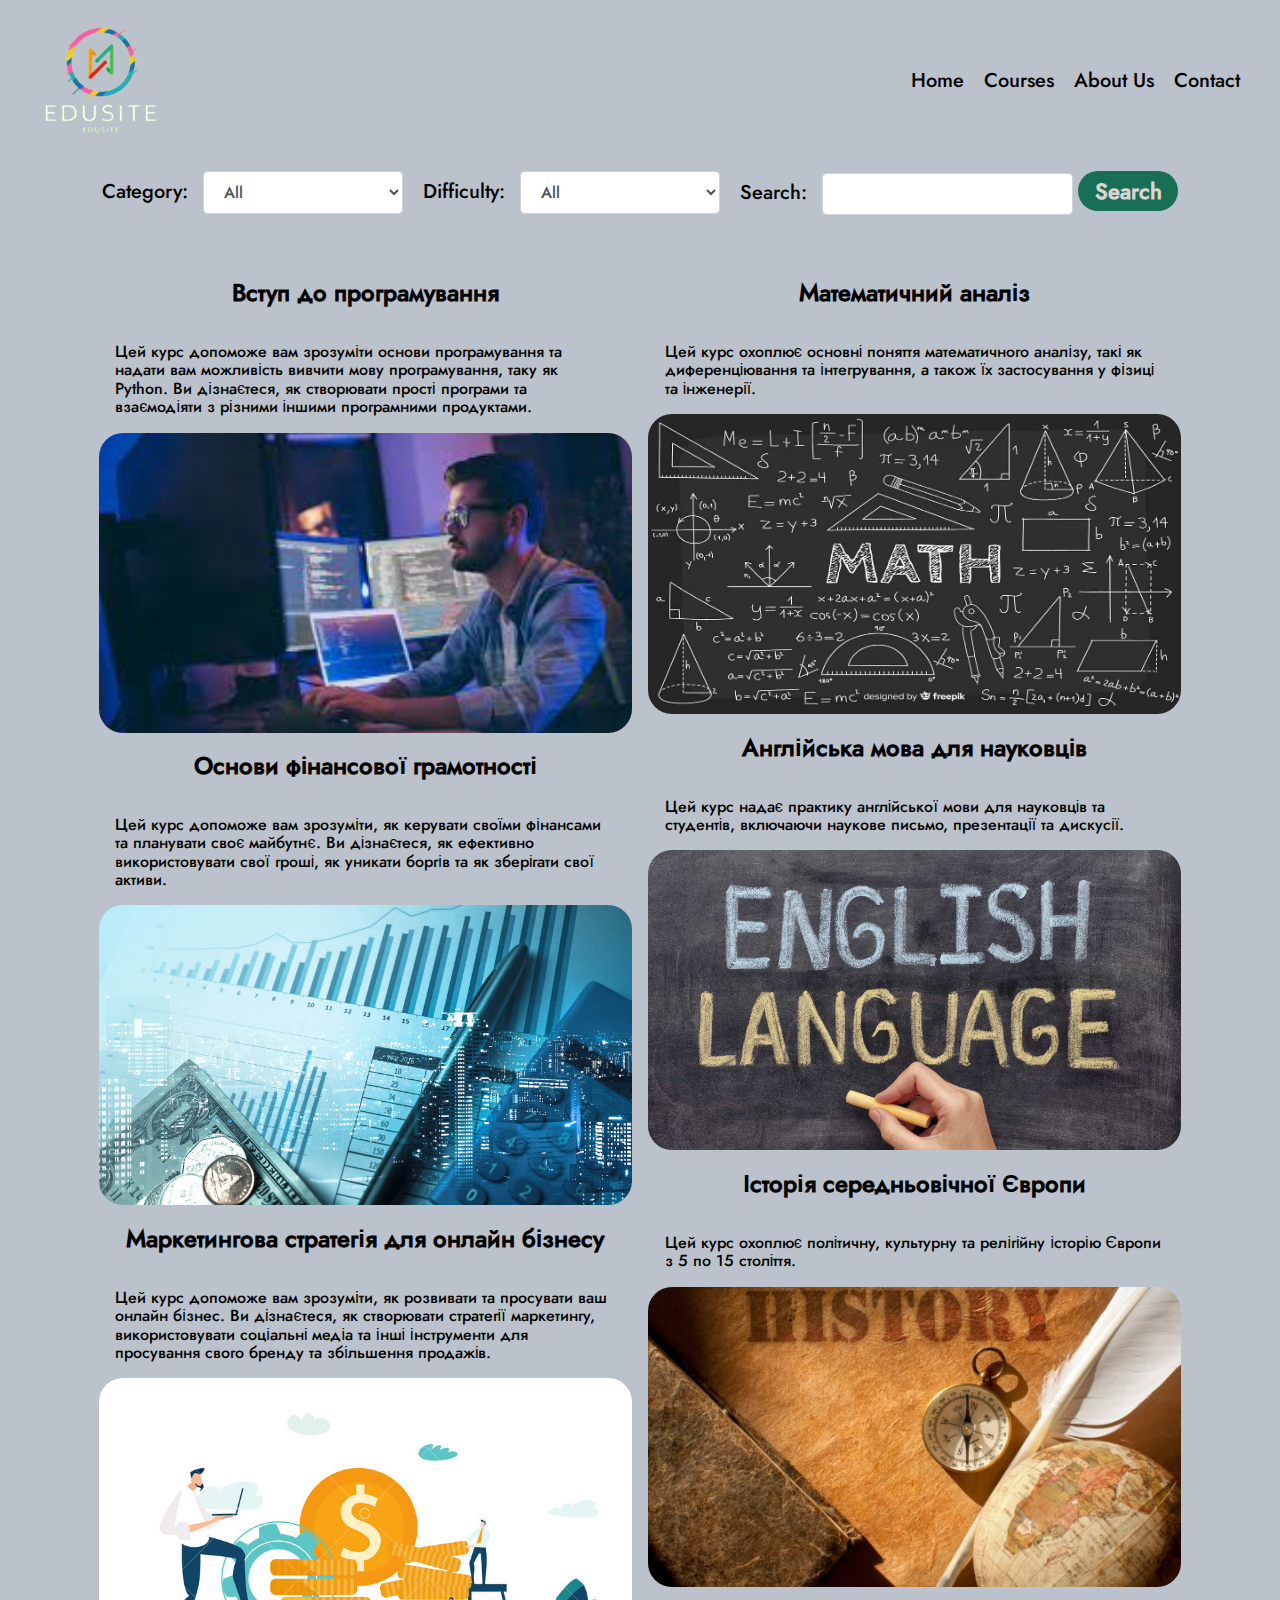
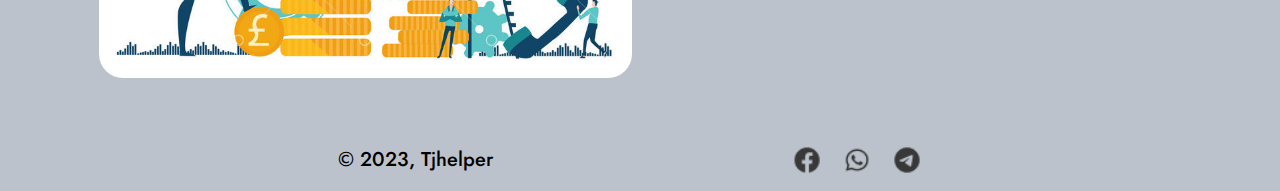
==== commit b30018e3: "fixed mobile" ====
--- a/app/catalog.html
+++ b/app/catalog.html
@@ -1 +1,121 @@
-<!DOCTYPE html><html lang="en" class="page"><head><meta charset="UTF-8"><meta name="viewport" content="width=device-width,initial-scale=1"><link rel="shortcut icon" href="favicon.ico" type="image/x-icon"><meta http-equiv="X-UA-Compatible" content="ie=edge"><meta name="theme-color" content="#111111"><title>EduSite</title><link rel="stylesheet" href="css/vendor.css"><link rel="stylesheet" href="css/main.css"><script defer="defer" src="js/main.js"></script></head><body class="page__body"><div class="site-container"><header class="header"><div class="container header__container"><div class="header__logo"><img src="img/logo.png" alt="logo"></div><nav class="nav header__nav"><ul class="nav__list"><li class="nav__item"><a href="index.html" class="main-link nav__link">Home</a></li><li class="nav__item"><a href="catalog.html" class="main-link nav__link">Courses</a></li><li class="nav__item"><a href="index.html#about" class="main-link nav__link">About Us</a></li><li class="nav__item"><a href="#contact" class="main-link nav__link">Contact</a></li></ul><ul class="menu--active" data-menu><li class="nav__item"><a href="index.html" class="main-link nav__link">Home</a></li><li class="nav__item"><a href="catalog.html" class="main-link nav__link">Courses</a></li><li class="nav__item"><a href="index.html#about" class="main-link nav__link">About Us</a></li><li class="nav__item"><a href="#contact" class="main-link nav__link">Contact</a></li></ul><button class="burger" aria-label="Открыть меню" aria-expanded="false" data-burger><span class="burger__line"></span></button></nav></div></header><main class="main"><section class="courses"><div class="container courses__container"><div class="courses-filters"><div class="filter"><label for="category">Category:</label> <select id="category" name="category"><option value="all">All</option><option value="Program">Program</option><option value="Math">Mathematics</option><option value="History">History</option><option value="Finance">Finance</option><option value="Engl">English</option></select></div><div class="filter"><label for="difficulty">Difficulty:</label> <select id="difficulty" name="difficulty"><option value="all">All</option><option value="Beginner">Beginner</option><option value="Intermediate">Intermediate</option><option value="Advanced">Advanced</option></select></div><div class="filter"><label for="search">Search:</label> <input type="text" id="search" name="search"> <button id="searchBtn" class="btn-reset filter__btn" type="submit">Search</button></div></div><div class="courses__item"><ul id="courses__item-list"></ul></div></div></section></main><footer class="footer"><div class="container footer__container"><div class="footer__content"><p class="footer__text">© 2023, Tjhelper</p></div><div class="footer__social"><ul class="footer__social-icon icon-content"><li class="icon-content__item"><a href="#" class="icon-content__item-link icon-content__item-link--fb"></a></li><li class="icon-content__item"><a href="#" class="icon-content__item-link icon-content__item-link--vb"></a></li><li class="icon-content__item"><a href="#" class="icon-content__item-link icon-content__item-link--tl"></a></li></ul></div></div></footer></div></body></html>+<!DOCTYPE html>
+<html lang="en" class="page">
+
+<head>
+  <meta charset="UTF-8">
+  <meta name="viewport" content="width=device-width, initial-scale=1.0">
+  <link rel="shortcut icon" href="favicon.ico" type="image/x-icon">
+  <meta http-equiv="X-UA-Compatible" content="ie=edge">
+  <meta name="theme-color" content="#111111">
+  <title>EduSite</title>
+  <link rel="stylesheet" href="css/vendor.css">
+  <link rel="stylesheet" href="css/main.css">
+  <script defer src="js/main.js"></script>
+</head>
+
+<body class="page__body">
+  <div class="site-container">
+    <header class="header">
+  <div class="container header__container">
+      <div class="header__logo">
+          <img src="img/logo.png" alt="logo">
+      </div>
+      <nav class="nav header__nav">
+        <ul class="nav__list">
+          <li class="nav__item">
+            <a href="index.html" class="main-link nav__link">Home</a>
+          </li>
+          <li class="nav__item">
+            <a href="catalog.html" class="main-link nav__link">Courses</a>
+          </li>
+          <li class="nav__item">
+            <a href="index.html#about" class="main-link nav__link">About Us</a>
+          </li>
+          <li class="nav__item">
+            <a href="#contact" class="main-link nav__link">Contact</a>
+          </li>
+        </ul>
+        <ul class="menu--active" data-menu>
+          <li class="nav__item">
+            <a href="index.html" class="main-link nav__link">Home</a>
+          </li>
+          <li class="nav__item">
+            <a href="catalog.html" class="main-link nav__link">Courses</a>
+          </li>
+          <li class="nav__item">
+            <a href="index.html#about" class="main-link nav__link">About Us</a>
+          </li>
+          <li class="nav__item">
+            <a href="#contact" class="main-link nav__link">Contact</a>
+          </li>
+        </ul>
+        <button class="burger" aria-label="Открыть меню" aria-expanded="false"  data-burger>
+          <span class="burger__line"></span>
+        </button>
+      </nav>
+  </div>
+</header>
+
+    <main class="main">
+      <section class="courses">
+    <div class="container courses__container">
+        <div class="courses-filters">
+            <div class="filter">
+                <label for="category">Category:</label>
+                <select id="category" name="category">
+                  <option value="all">All</option>
+                  <option value="Program">Program</option>
+                  <option value="Math">Mathematics</option>
+                  <option value="History">History</option>
+                  <option value="Finance">Finance</option>
+                  <option value="Engl">English</option>
+                </select>
+              </div>
+              <div class="filter">
+                <label for="difficulty">Difficulty:</label>
+                <select id="difficulty" name="difficulty">
+                  <option value="all">All</option>
+                  <option value="Beginner">Beginner</option>
+                  <option value="Intermediate">Intermediate</option>
+                  <option value="Advanced">Advanced</option>
+                </select>
+              </div>
+              <div class="filter">
+                <label for="search">Search:</label>
+                <input type="text" id="search" name="search">
+                <button id="searchBtn" class="btn-reset filter__btn" type="submit">Search</button>
+              </div>
+        </div>
+        <div class="courses__item">
+            <ul id="courses__item-list">
+            </ul>
+          </div>
+
+    </div>
+</section>
+    </main>
+    <footer class="footer">
+  <div class="container footer__container">
+    <div class="footer__content">
+      <p class="footer__text">© 2023, Tjhelper</p>
+    </div>
+    <div class="footer__social">
+      <ul class="footer__social-icon icon-content">
+        <li class="icon-content__item">
+          <a href="#" class="icon-content__item-link icon-content__item-link--fb"></a>
+        </li>
+        <li class="icon-content__item">
+          <a href="#" class="icon-content__item-link icon-content__item-link--vb"></a>
+        </li>
+        <li class="icon-content__item">
+          <a href="#" class="icon-content__item-link icon-content__item-link--tl"></a>
+        </li>
+      </ul>
+    </div>
+  </div>
+</footer>
+
+  </div>
+</body>
+
+</html>--- a/app/css/main.css
+++ b/app/css/main.css
@@ -1 +1,614 @@
-@charset "UTF-8";:root{--font-family:"Jost",sans-serif;--content-width:1170px;--container-offset:15px;--container-width:calc(var(--content-width) + (var(--container-offset) * 2));--light-color:#dad4d4;--color-green:#196e56}.custom-checkbox__field:checked+.custom-checkbox__content::after{opacity:1}.custom-checkbox__field:focus+.custom-checkbox__content::before{outline:red solid 2px;outline-offset:2px}.custom-checkbox__field:disabled+.custom-checkbox__content{opacity:.4;pointer-events:none}@font-face{font-family:Jost;src:url(../fonts/Jost-Bold.woff2) format("woff2");font-weight:400;font-display:swap;font-style:normal}@font-face{font-family:Jost;src:url(../fonts/Jost-Medium.woff2) format("woff2");font-weight:400;font-display:swap;font-style:normal}html{-webkit-box-sizing:border-box;box-sizing:border-box}*,::after,::before{-webkit-box-sizing:inherit;box-sizing:inherit}.page{height:100%;font-family:var(--font-family,sans-serif);-webkit-text-size-adjust:100%}.page__body{margin:0;padding:0;font-size:16px;background-color:#bbc2cb}img{height:auto;max-width:100%;-o-object-fit:cover;object-fit:cover}ul{list-style:none;margin:0;padding:0}a{text-decoration:none;color:inherit}.site-container{overflow:hidden}.is-hidden{display:none!important}.btn-reset{border:none;padding:0;background-color:transparent;cursor:pointer}.list-reset{list-style:none;margin:0;padding:0}.input-reset{-webkit-appearance:none;-moz-appearance:none;appearance:none;border:none;border-radius:0;background-color:#fff}.input-reset::-webkit-search-cancel-button,.input-reset::-webkit-search-decoration,.input-reset::-webkit-search-results-button,.input-reset::-webkit-search-results-decoration{display:none}.visually-hidden{position:absolute;overflow:hidden;margin:-1px;border:0;padding:0;width:1px;height:1px;clip:rect(0 0 0 0)}.container{margin:0 auto;padding:0 40px;max-width:1400px}.js-focus-visible :focus:not(.focus-visible){outline:0}.centered{text-align:center}.dis-scroll{position:fixed;left:0;top:0;overflow:hidden;width:100%;height:100vh;-ms-scroll-chaining:none;overscroll-behavior:none}.page--ios .dis-scroll{position:relative}.main-link{position:relative;font-size:15px;color:var(--dark-color)}.main-link::before{content:"";position:absolute;left:0;bottom:-5px;width:100%;height:2px;background-color:currentColor;opacity:0;-webkit-transition:opacity .15s;-o-transition:opacity .15s;transition:opacity .15s}.main-link--white{color:var(--light-color)}.main-link:hover::before{opacity:1;-webkit-transition:opacity .15s;-o-transition:opacity .15s;transition:opacity .15s}.header__container{display:-webkit-box;display:-ms-flexbox;display:flex;-webkit-box-pack:justify;-ms-flex-pack:justify;justify-content:space-between;-webkit-box-align:center;-ms-flex-align:center;align-items:center;margin-top:20px;margin-bottom:30px}.header__logo{display:block}.header__logo img{max-width:120px;max-height:120px}.header__nav{display:-webkit-box;display:-ms-flexbox;display:flex;-webkit-box-pack:justify;-ms-flex-pack:justify;justify-content:space-between}.header .menu--active{display:none}.header .burger{--burger-width:30px;--burger-height:30px;--burger-line-height:2px;position:relative;border:none;padding:0;width:var(--burger-width);height:var(--burger-height);color:#000;background-color:transparent;cursor:pointer;display:none}.header .burger::after,.header .burger::before{content:"";position:absolute;left:0;width:100%;height:var(--burger-line-height);background-color:currentColor;-webkit-transition:top .3s ease-in-out,-webkit-transform .3s ease-in-out;transition:transform .3s ease-in-out,top .3s ease-in-out,-webkit-transform .3s ease-in-out;-o-transition:transform .3s ease-in-out,top .3s ease-in-out}.header .burger::before{top:0}.header .burger::after{top:calc(100% - var(--burger-line-height))}.header .burger__line{position:absolute;left:0;top:50%;width:100%;height:var(--burger-line-height);background-color:currentColor;-webkit-transform:translateY(-50%);-ms-transform:translateY(-50%);transform:translateY(-50%);-webkit-transition:-webkit-transform .3s ease-in-out;transition:transform .3s ease-in-out;-o-transition:transform .3s ease-in-out;transition:transform .3s ease-in-out,-webkit-transform .3s ease-in-out}.header .burger--active::before{top:50%;-webkit-transform:rotate(45deg);-ms-transform:rotate(45deg);transform:rotate(45deg);-webkit-transition:top .3s ease-in-out,-webkit-transform .3s ease-in-out;transition:transform .3s ease-in-out,top .3s ease-in-out,-webkit-transform .3s ease-in-out;-o-transition:transform .3s ease-in-out,top .3s ease-in-out}.header .burger--active::after{top:50%;-webkit-transform:rotate(-45deg);-ms-transform:rotate(-45deg);transform:rotate(-45deg);-webkit-transition:top .3s ease-in-out,-webkit-transform .3s ease-in-out;transition:transform .3s ease-in-out,top .3s ease-in-out,-webkit-transform .3s ease-in-out;-o-transition:transform .3s ease-in-out,top .3s ease-in-out}.header .burger--active .burger__line{-webkit-transform:scale(0);-ms-transform:scale(0);transform:scale(0);-webkit-transition:-webkit-transform .3s ease-in-out;transition:transform .3s ease-in-out;-o-transition:transform .3s ease-in-out;transition:transform .3s ease-in-out,-webkit-transform .3s ease-in-out}.nav__list{display:-webkit-box;display:-ms-flexbox;display:flex;-webkit-box-pack:justify;-ms-flex-pack:justify;justify-content:space-between;-webkit-box-align:center;-ms-flex-align:center;align-items:center}@media (max-width:542px){.header .burger{display:block}.nav__list{display:none}}.nav__item:not(:last-child){margin-right:20px}.nav__link{font-weight:500;font-size:20px}.hero__container{padding-bottom:50px}.hero__content{text-align:center}.hero__descr{display:-webkit-box;display:-ms-flexbox;display:flex;-webkit-box-align:center;-ms-flex-align:center;align-items:center;-webkit-box-pack:justify;-ms-flex-pack:justify;justify-content:space-between;padding-bottom:40px}@media (max-width:1130px){.hero__descr{-webkit-box-orient:vertical;-webkit-box-direction:normal;-ms-flex-direction:column;flex-direction:column}}.hero__descr img{max-width:750px;max-height:500px;border-radius:22px}.hero__descr-title{font-size:22px;color:var(--color-green)}.hero__btn{width:460px;height:90px;font-size:22px;font-weight:700;color:var(--light-color);background-color:var(--color-green);border-radius:45px}.hero__btn:hover{color:var(--color-green);background-color:var(--light-color)}.courses__container{display:-webkit-box;display:-ms-flexbox;display:flex;-webkit-box-orient:vertical;-webkit-box-direction:normal;-ms-flex-direction:column;flex-direction:column;-webkit-box-align:center;-ms-flex-align:center;align-items:center;padding-bottom:50px}.courses__item{padding-top:40px;-webkit-columns:2;-moz-columns:2;columns:2}@media (max-width:788px){.hero__descr img{max-width:100%;max-height:100%}.courses__item{display:-webkit-box;display:-ms-flexbox;display:flex;-webkit-box-pack:center;-ms-flex-pack:center;justify-content:center}}.courses__item-list{text-align:center}.courses__item-list--list{display:-webkit-box;display:-ms-flexbox;display:flex;-webkit-box-orient:vertical;-webkit-box-direction:normal;-ms-flex-direction:column;flex-direction:column;-webkit-box-align:center;-ms-flex-align:center;align-items:center;width:100%;height:17%}.courses__item-list--title{text-align:center;font-size:24px}.courses__item-list--description{max-width:500px}.courses__item-list--category,.courses__item-list--difficulty{display:none}.courses__item-list--image{display:block;width:100%;height:300px;border-radius:24px;background-position:center;background-size:cover;background-repeat:no-repeat}.courses-filters{display:-webkit-box;display:-ms-flexbox;display:flex;-webkit-box-align:center;-ms-flex-align:center;align-items:center;gap:20px}.courses-filters>div{margin-bottom:5px}.courses-filters label{display:inline-block;font-weight:500;font-size:20px;margin-right:10px;margin-bottom:10px}.courses-filters select{min-width:200px;padding:.5rem 2rem .5rem 1rem;font-size:1rem;line-height:1.5;color:#495057;background-color:#fff;background-clip:padding-box;border:1px solid #ced4da;border-radius:.25rem;-webkit-transition:border-color .15s ease-in-out,-webkit-box-shadow .15s ease-in-out;transition:border-color .15s ease-in-out,box-shadow .15s ease-in-out,-webkit-box-shadow .15s ease-in-out;-o-transition:border-color .15s ease-in-out,box-shadow .15s ease-in-out}.courses-filters select:focus{border-color:#80bdff;-webkit-box-shadow:0 0 0 .2rem rgba(0,123,255,.25);box-shadow:0 0 0 .2rem rgba(0,123,255,.25)}.courses-filters input{min-width:200px;padding:.5rem 2rem .5rem 1rem;font-size:1rem;line-height:1.5;color:#495057;background-color:#fff;background-clip:padding-box;outline:0;border:1px solid #ced4da;border-radius:.25rem;-webkit-transition:border-color .15s ease-in-out,-webkit-box-shadow .15s ease-in-out;transition:border-color .15s ease-in-out,box-shadow .15s ease-in-out,-webkit-box-shadow .15s ease-in-out;-o-transition:border-color .15s ease-in-out,box-shadow .15s ease-in-out}.courses-filters input:focus{border-color:#80bdff;-webkit-box-shadow:0 0 0 .2rem rgba(0,123,255,.25);box-shadow:0 0 0 .2rem rgba(0,123,255,.25)}.courses-filters .filter__btn{width:100px;height:40px;font-size:22px;font-weight:700;color:var(--light-color);background-color:var(--color-green);border-radius:45px}@media (max-width:1142px){.courses-filters{-webkit-box-orient:vertical;-webkit-box-direction:normal;-ms-flex-direction:column;flex-direction:column}.courses-filters .filter__btn{display:-webkit-box;display:-ms-flexbox;display:flex;-webkit-box-align:center;-ms-flex-align:center;align-items:center;margin-top:20px;width:70px}}.courses-filters .filter__btn:hover{color:var(--color-green);background-color:var(--light-color)}.footer__container{display:-webkit-box;display:-ms-flexbox;display:flex;-webkit-box-align:center;-ms-flex-align:center;align-items:center;-webkit-box-pack:space-evenly;-ms-flex-pack:space-evenly;justify-content:space-evenly}@media (max-width:542px){.hero__btn{width:100%}.footer__container{-webkit-box-orient:vertical;-webkit-box-direction:normal;-ms-flex-direction:column;flex-direction:column}}.footer__text{font-weight:500;font-size:20px}.icon-content{display:-webkit-box;display:-ms-flexbox;display:flex;-webkit-box-align:center;-ms-flex-align:center;align-items:center}.icon-content__item-link{display:block;width:30px;height:30px;margin-right:20px;background-position:center;background-size:cover;background-repeat:no-repeat}.icon-content__item-link--fb{background-image:url(../../img/facebook.png)}.icon-content__item-link--vb{background-image:url(../../img/whatsapp.png)}.icon-content__item-link--tl{background-image:url(../../img/telegram.png)}+@charset "UTF-8";
+:root {
+  --font-family: "Jost", sans-serif;
+  --content-width: 1170px;
+  --container-offset: 15px;
+  --container-width: calc(var(--content-width) + (var(--container-offset) * 2));
+  --light-color: #dad4d4;
+  --color-green: #196e56;
+}
+
+/* stylelint-disable */ /* stylelint-disable */ /* stylelint-disable */
+.custom-checkbox__field:checked + .custom-checkbox__content::after {
+  opacity: 1;
+}
+
+.custom-checkbox__field:focus + .custom-checkbox__content::before {
+  outline: 2px solid #f00;
+  outline-offset: 2px;
+}
+
+.custom-checkbox__field:disabled + .custom-checkbox__content {
+  opacity: 0.4;
+  pointer-events: none;
+}
+
+/* stylelint-disable */ /* stylelint-disable */ /* stylelint-disable value-keyword-case */
+@font-face {
+  font-family: "Jost";
+  src: url("../fonts/Jost-Bold.woff2") format("woff2");
+  font-weight: 400;
+  font-display: swap;
+  font-style: normal;
+}
+@font-face {
+  font-family: "Jost";
+  src: url("../fonts/Jost-Medium.woff2") format("woff2");
+  font-weight: 400;
+  font-display: swap;
+  font-style: normal;
+}
+html {
+  -webkit-box-sizing: border-box;
+  box-sizing: border-box;
+}
+
+*,
+*::before,
+*::after {
+  -webkit-box-sizing: inherit;
+  box-sizing: inherit;
+}
+
+.page {
+  height: 100%;
+  font-family: var(--font-family, sans-serif);
+  -webkit-text-size-adjust: 100%;
+}
+
+.page__body {
+  margin: 0;
+  padding: 0;
+  font-size: 16px;
+  background-color: #BBC2CB;
+}
+
+img {
+  height: auto;
+  max-width: 100%;
+  -o-object-fit: cover;
+  object-fit: cover;
+}
+
+ul {
+  list-style: none;
+  margin: 0;
+  padding: 0;
+}
+
+a {
+  text-decoration: none;
+  color: inherit;
+}
+
+.site-container {
+  overflow: hidden;
+}
+
+.is-hidden {
+  display: none !important; /* stylelint-disable-line declaration-no-important */
+}
+
+.btn-reset {
+  border: none;
+  padding: 0;
+  background-color: transparent;
+  cursor: pointer;
+}
+
+.list-reset {
+  list-style: none;
+  margin: 0;
+  padding: 0;
+}
+
+.input-reset {
+  -webkit-appearance: none;
+  -moz-appearance: none;
+  appearance: none;
+  border: none;
+  border-radius: 0;
+  background-color: #fff;
+}
+.input-reset::-webkit-search-decoration, .input-reset::-webkit-search-cancel-button, .input-reset::-webkit-search-results-button, .input-reset::-webkit-search-results-decoration {
+  display: none;
+}
+
+.visually-hidden {
+  position: absolute;
+  overflow: hidden;
+  margin: -1px;
+  border: 0;
+  padding: 0;
+  width: 1px;
+  height: 1px;
+  clip: rect(0 0 0 0);
+}
+
+.container {
+  margin: 0 auto;
+  padding: 0 40px;
+  max-width: 1400px;
+}
+
+.js-focus-visible :focus:not(.focus-visible) {
+  outline: none;
+}
+
+.centered {
+  text-align: center;
+}
+
+.dis-scroll {
+  position: fixed;
+  left: 0;
+  top: 0;
+  overflow: hidden;
+  width: 100%;
+  height: 100vh;
+  -ms-scroll-chaining: none;
+  overscroll-behavior: none;
+}
+
+.page--ios .dis-scroll {
+  position: relative;
+}
+
+.main-link {
+  position: relative;
+  font-size: 15px;
+  color: var(--dark-color);
+}
+.main-link::before {
+  content: "";
+  position: absolute;
+  left: 0;
+  bottom: -5px;
+  width: 100%;
+  height: 2px;
+  background-color: currentColor;
+  opacity: 0;
+  -webkit-transition: opacity 0.15s;
+  -o-transition: opacity 0.15s;
+  transition: opacity 0.15s;
+}
+.main-link--white {
+  color: var(--light-color);
+}
+.main-link:hover::before {
+  opacity: 1;
+  -webkit-transition: opacity 0.15s;
+  -o-transition: opacity 0.15s;
+  transition: opacity 0.15s;
+}
+
+.header__container {
+  display: -webkit-box;
+  display: -ms-flexbox;
+  display: flex;
+  -webkit-box-pack: justify;
+  -ms-flex-pack: justify;
+  justify-content: space-between;
+  -webkit-box-align: center;
+  -ms-flex-align: center;
+  align-items: center;
+  margin-top: 20px;
+  margin-bottom: 30px;
+}
+.header__logo {
+  display: block;
+}
+.header__logo img {
+  max-width: 120px;
+  max-height: 120px;
+}
+.header__nav {
+  display: -webkit-box;
+  display: -ms-flexbox;
+  display: flex;
+  -webkit-box-pack: justify;
+  -ms-flex-pack: justify;
+  justify-content: space-between;
+}
+.header .menu--active {
+  display: none;
+}
+.header .burger {
+  --burger-width: 30px;
+  --burger-height: 30px;
+  --burger-line-height: 2px;
+  position: relative;
+  border: none;
+  padding: 0;
+  width: var(--burger-width);
+  height: var(--burger-height);
+  color: #000;
+  background-color: transparent;
+  cursor: pointer;
+}
+.header .burger::before, .header .burger::after {
+  content: "";
+  position: absolute;
+  left: 0;
+  width: 100%;
+  height: var(--burger-line-height);
+  background-color: currentColor;
+  -webkit-transition: top 0.3s ease-in-out, -webkit-transform 0.3s ease-in-out;
+  transition: top 0.3s ease-in-out, -webkit-transform 0.3s ease-in-out;
+  -o-transition: transform 0.3s ease-in-out, top 0.3s ease-in-out;
+  transition: transform 0.3s ease-in-out, top 0.3s ease-in-out;
+  transition: transform 0.3s ease-in-out, top 0.3s ease-in-out, -webkit-transform 0.3s ease-in-out;
+}
+.header .burger::before {
+  top: 0;
+}
+.header .burger::after {
+  top: calc(100% - var(--burger-line-height));
+}
+.header .burger__line {
+  position: absolute;
+  left: 0;
+  top: 50%;
+  width: 100%;
+  height: var(--burger-line-height);
+  background-color: currentColor;
+  -webkit-transform: translateY(-50%);
+  -ms-transform: translateY(-50%);
+  transform: translateY(-50%);
+  -webkit-transition: -webkit-transform 0.3s ease-in-out;
+  transition: -webkit-transform 0.3s ease-in-out;
+  -o-transition: transform 0.3s ease-in-out;
+  transition: transform 0.3s ease-in-out;
+  transition: transform 0.3s ease-in-out, -webkit-transform 0.3s ease-in-out;
+}
+.header .burger--active::before {
+  top: 50%;
+  -webkit-transform: rotate(45deg);
+  -ms-transform: rotate(45deg);
+  transform: rotate(45deg);
+  -webkit-transition: top 0.3s ease-in-out, -webkit-transform 0.3s ease-in-out;
+  transition: top 0.3s ease-in-out, -webkit-transform 0.3s ease-in-out;
+  -o-transition: transform 0.3s ease-in-out, top 0.3s ease-in-out;
+  transition: transform 0.3s ease-in-out, top 0.3s ease-in-out;
+  transition: transform 0.3s ease-in-out, top 0.3s ease-in-out, -webkit-transform 0.3s ease-in-out;
+}
+.header .burger--active::after {
+  top: 50%;
+  -webkit-transform: rotate(-45deg);
+  -ms-transform: rotate(-45deg);
+  transform: rotate(-45deg);
+  -webkit-transition: top 0.3s ease-in-out, -webkit-transform 0.3s ease-in-out;
+  transition: top 0.3s ease-in-out, -webkit-transform 0.3s ease-in-out;
+  -o-transition: transform 0.3s ease-in-out, top 0.3s ease-in-out;
+  transition: transform 0.3s ease-in-out, top 0.3s ease-in-out;
+  transition: transform 0.3s ease-in-out, top 0.3s ease-in-out, -webkit-transform 0.3s ease-in-out;
+}
+.header .burger--active .burger__line {
+  -webkit-transform: scale(0);
+  -ms-transform: scale(0);
+  transform: scale(0);
+  -webkit-transition: -webkit-transform 0.3s ease-in-out;
+  transition: -webkit-transform 0.3s ease-in-out;
+  -o-transition: transform 0.3s ease-in-out;
+  transition: transform 0.3s ease-in-out;
+  transition: transform 0.3s ease-in-out, -webkit-transform 0.3s ease-in-out;
+}
+.header .burger {
+  display: none;
+}
+@media (max-width: 542px) {
+  .header .burger {
+    display: block;
+  }
+}
+
+.nav__list {
+  display: -webkit-box;
+  display: -ms-flexbox;
+  display: flex;
+  -webkit-box-pack: justify;
+  -ms-flex-pack: justify;
+  justify-content: space-between;
+  -webkit-box-align: center;
+  -ms-flex-align: center;
+  align-items: center;
+}
+@media (max-width: 542px) {
+  .nav__list {
+    display: none;
+  }
+}
+.nav__item:not(:last-child) {
+  margin-right: 20px;
+}
+.nav__link {
+  font-weight: 500;
+  font-size: 20px;
+}
+
+.hero__container {
+  padding-bottom: 50px;
+}
+.hero__content {
+  text-align: center;
+}
+.hero__descr {
+  display: -webkit-box;
+  display: -ms-flexbox;
+  display: flex;
+  -webkit-box-align: center;
+  -ms-flex-align: center;
+  align-items: center;
+  -webkit-box-pack: justify;
+  -ms-flex-pack: justify;
+  justify-content: space-between;
+  padding-bottom: 40px;
+}
+@media (max-width: 1130px) {
+  .hero__descr {
+    -webkit-box-orient: vertical;
+    -webkit-box-direction: normal;
+    -ms-flex-direction: column;
+    flex-direction: column;
+  }
+}
+.hero__descr img {
+  max-width: 750px;
+  max-height: 500px;
+  border-radius: 22px;
+}
+@media (max-width: 788px) {
+  .hero__descr img {
+    max-width: 100%;
+    max-height: 100%;
+  }
+}
+.hero__descr-title {
+  font-size: 22px;
+  color: var(--color-green);
+}
+.hero__btn {
+  width: 460px;
+  height: 90px;
+  font-size: 22px;
+  font-weight: 700;
+  color: var(--light-color);
+  background-color: var(--color-green);
+  border-radius: 45px;
+}
+@media (max-width: 542px) {
+  .hero__btn {
+    width: 100%;
+  }
+}
+.hero__btn:hover {
+  color: var(--color-green);
+  background-color: var(--light-color);
+}
+
+.courses__container {
+  display: -webkit-box;
+  display: -ms-flexbox;
+  display: flex;
+  -webkit-box-orient: vertical;
+  -webkit-box-direction: normal;
+  -ms-flex-direction: column;
+  flex-direction: column;
+  -webkit-box-align: center;
+  -ms-flex-align: center;
+  align-items: center;
+  padding-bottom: 50px;
+}
+.courses__item {
+  padding-top: 40px;
+  -webkit-columns: 2;
+  -moz-columns: 2;
+  columns: 2;
+}
+@media (max-width: 788px) {
+  .courses__item {
+    display: -webkit-box;
+    display: -ms-flexbox;
+    display: flex;
+    -webkit-box-orient: vertical;
+    -webkit-box-direction: normal;
+    -ms-flex-direction: column;
+    flex-direction: column;
+    -webkit-box-pack: center;
+    -ms-flex-pack: center;
+    justify-content: center;
+  }
+}
+.courses__item-list {
+  text-align: center;
+}
+.courses__item-list--list {
+  display: -webkit-box;
+  display: -ms-flexbox;
+  display: flex;
+  -webkit-box-orient: vertical;
+  -webkit-box-direction: normal;
+  -ms-flex-direction: column;
+  flex-direction: column;
+  -webkit-box-align: center;
+  -ms-flex-align: center;
+  align-items: center;
+  width: 100%;
+  height: 17%;
+}
+.courses__item-list--title {
+  text-align: center;
+  font-size: 24px;
+}
+@media (max-width: 570px) {
+  .courses__item-list--title {
+    padding-bottom: 10px;
+  }
+}
+.courses__item-list--description {
+  max-width: 500px;
+}
+.courses__item-list--category {
+  display: none;
+}
+.courses__item-list--difficulty {
+  display: none;
+}
+.courses__item-list--image {
+  display: block;
+  width: 100%;
+  height: 300px;
+  border-radius: 24px;
+  background-position: center;
+  background-size: cover;
+  background-repeat: no-repeat;
+}
+
+.courses-filters {
+  display: -webkit-box;
+  display: -ms-flexbox;
+  display: flex;
+  -webkit-box-align: center;
+  -ms-flex-align: center;
+  align-items: center;
+  gap: 20px;
+  /* Стилі для select елементів з фокусом */
+}
+@media (max-width: 1142px) {
+  .courses-filters {
+    -webkit-box-orient: vertical;
+    -webkit-box-direction: normal;
+    -ms-flex-direction: column;
+    flex-direction: column;
+  }
+}
+.courses-filters > div {
+  margin-bottom: 5px;
+}
+.courses-filters label {
+  display: inline-block;
+  font-weight: 500;
+  font-size: 20px;
+  margin-right: 10px;
+  margin-bottom: 10px;
+}
+.courses-filters select {
+  min-width: 200px;
+  padding: 0.5rem 2rem 0.5rem 1rem;
+  font-size: 1rem;
+  line-height: 1.5;
+  color: #495057;
+  background-color: #fff;
+  background-clip: padding-box;
+  border: 1px solid #ced4da;
+  border-radius: 0.25rem;
+  -webkit-transition: border-color 0.15s ease-in-out, -webkit-box-shadow 0.15s ease-in-out;
+  transition: border-color 0.15s ease-in-out, -webkit-box-shadow 0.15s ease-in-out;
+  -o-transition: border-color 0.15s ease-in-out, box-shadow 0.15s ease-in-out;
+  transition: border-color 0.15s ease-in-out, box-shadow 0.15s ease-in-out;
+  transition: border-color 0.15s ease-in-out, box-shadow 0.15s ease-in-out, -webkit-box-shadow 0.15s ease-in-out;
+}
+.courses-filters select:focus {
+  border-color: #80bdff;
+  -webkit-box-shadow: 0 0 0 0.2rem rgba(0, 123, 255, 0.25);
+  box-shadow: 0 0 0 0.2rem rgba(0, 123, 255, 0.25);
+}
+.courses-filters input {
+  min-width: 200px;
+  padding: 0.5rem 2rem 0.5rem 1rem;
+  font-size: 1rem;
+  line-height: 1.5;
+  color: #495057;
+  background-color: #fff;
+  background-clip: padding-box;
+  outline: none;
+  border: 1px solid #ced4da;
+  border-radius: 0.25rem;
+  -webkit-transition: border-color 0.15s ease-in-out, -webkit-box-shadow 0.15s ease-in-out;
+  transition: border-color 0.15s ease-in-out, -webkit-box-shadow 0.15s ease-in-out;
+  -o-transition: border-color 0.15s ease-in-out, box-shadow 0.15s ease-in-out;
+  transition: border-color 0.15s ease-in-out, box-shadow 0.15s ease-in-out;
+  transition: border-color 0.15s ease-in-out, box-shadow 0.15s ease-in-out, -webkit-box-shadow 0.15s ease-in-out;
+}
+.courses-filters input:focus {
+  border-color: #80bdff;
+  -webkit-box-shadow: 0 0 0 0.2rem rgba(0, 123, 255, 0.25);
+  box-shadow: 0 0 0 0.2rem rgba(0, 123, 255, 0.25);
+}
+.courses-filters .filter__btn {
+  width: 100px;
+  height: 40px;
+  font-size: 22px;
+  font-weight: 700;
+  color: var(--light-color);
+  background-color: var(--color-green);
+  border-radius: 45px;
+}
+@media (max-width: 1142px) {
+  .courses-filters .filter__btn {
+    display: -webkit-box;
+    display: -ms-flexbox;
+    display: flex;
+    -webkit-box-align: center;
+    -ms-flex-align: center;
+    align-items: center;
+    margin-top: 20px;
+    width: 70px;
+  }
+}
+.courses-filters .filter__btn:hover {
+  color: var(--color-green);
+  background-color: var(--light-color);
+}
+
+.footer__container {
+  display: -webkit-box;
+  display: -ms-flexbox;
+  display: flex;
+  -webkit-box-align: center;
+  -ms-flex-align: center;
+  align-items: center;
+  -webkit-box-pack: space-evenly;
+  -ms-flex-pack: space-evenly;
+  justify-content: space-evenly;
+}
+@media (max-width: 542px) {
+  .footer__container {
+    -webkit-box-orient: vertical;
+    -webkit-box-direction: normal;
+    -ms-flex-direction: column;
+    flex-direction: column;
+  }
+}
+.footer__text {
+  font-weight: 500;
+  font-size: 20px;
+}
+
+.icon-content {
+  display: -webkit-box;
+  display: -ms-flexbox;
+  display: flex;
+  -webkit-box-align: center;
+  -ms-flex-align: center;
+  align-items: center;
+}
+.icon-content__item-link {
+  display: block;
+  width: 30px;
+  height: 30px;
+  margin-right: 20px;
+  background-position: center;
+  background-size: cover;
+  background-repeat: no-repeat;
+}
+.icon-content__item-link--fb {
+  background-image: url("../img/facebook.png");
+}
+.icon-content__item-link--vb {
+  background-image: url("../img/whatsapp.png");
+}
+.icon-content__item-link--tl {
+  background-image: url("../img/telegram.png");
+}
+/*# sourceMappingURL=main.css.map */